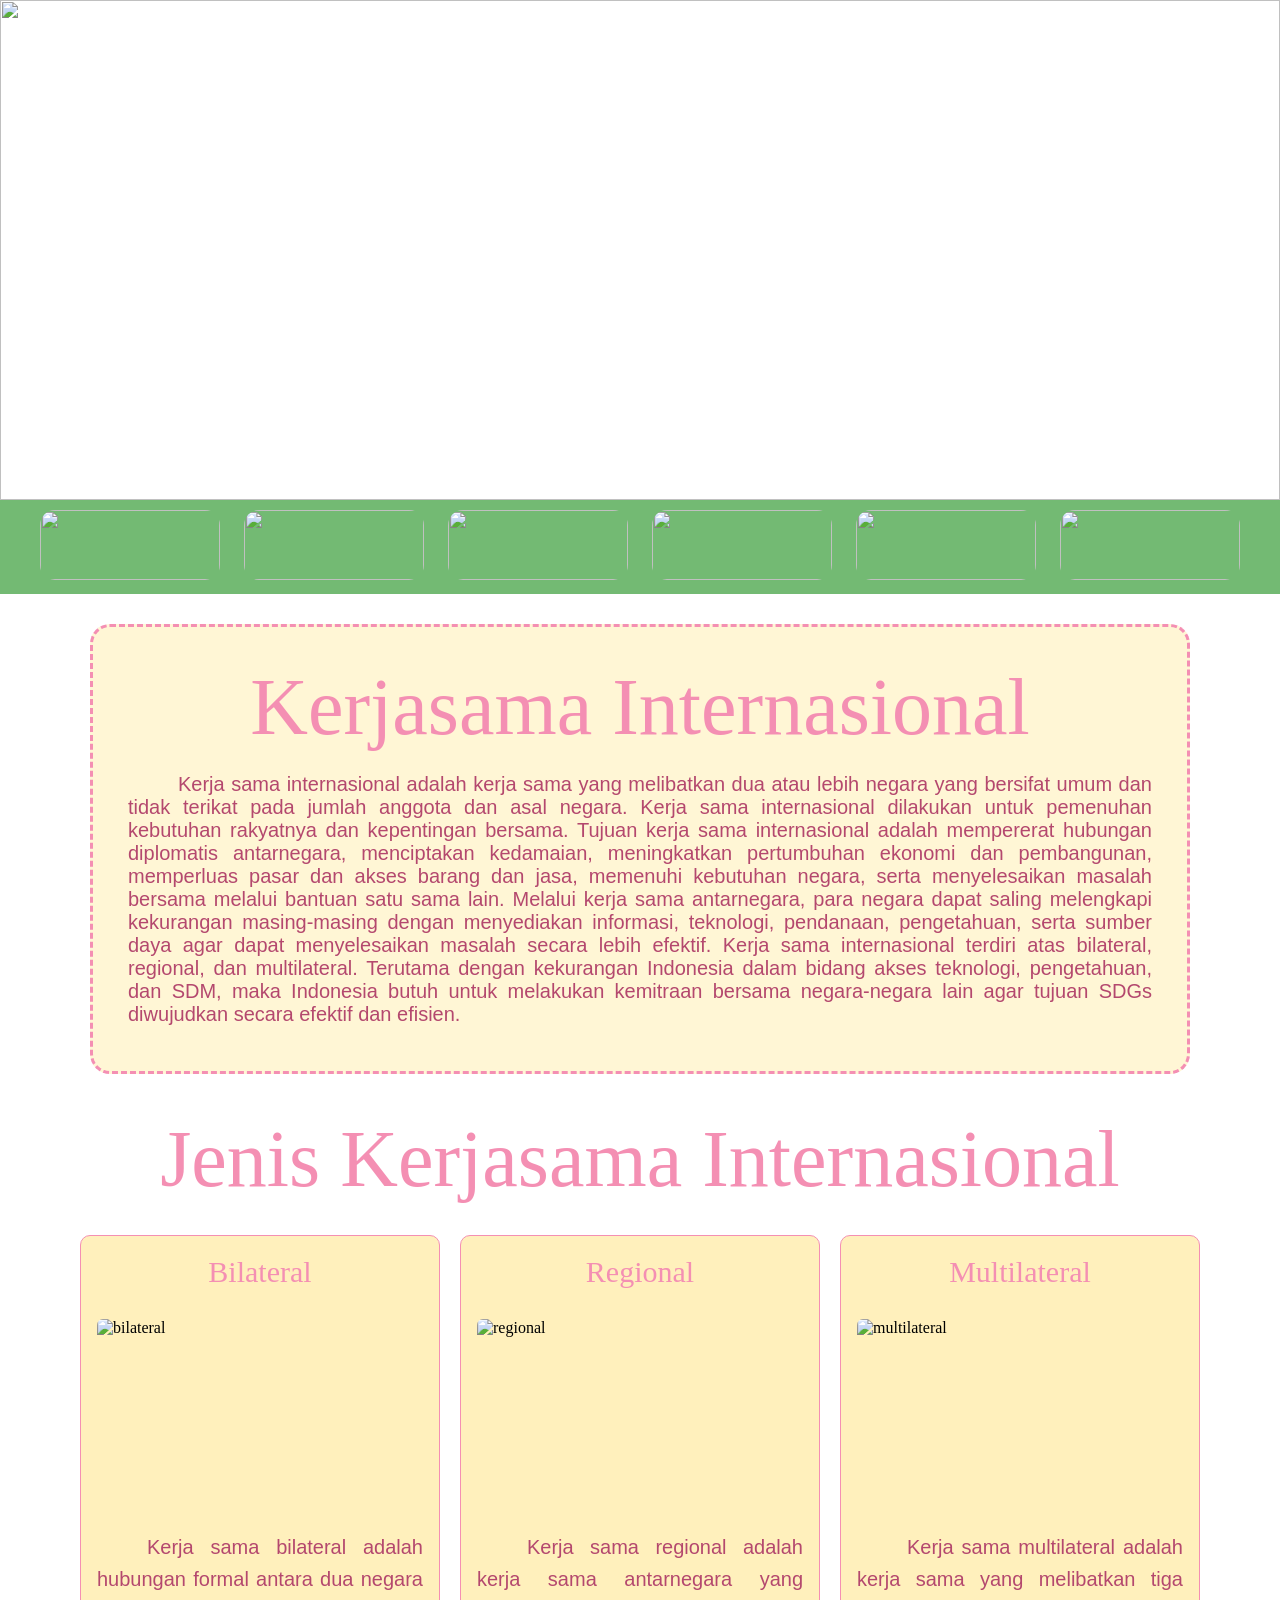
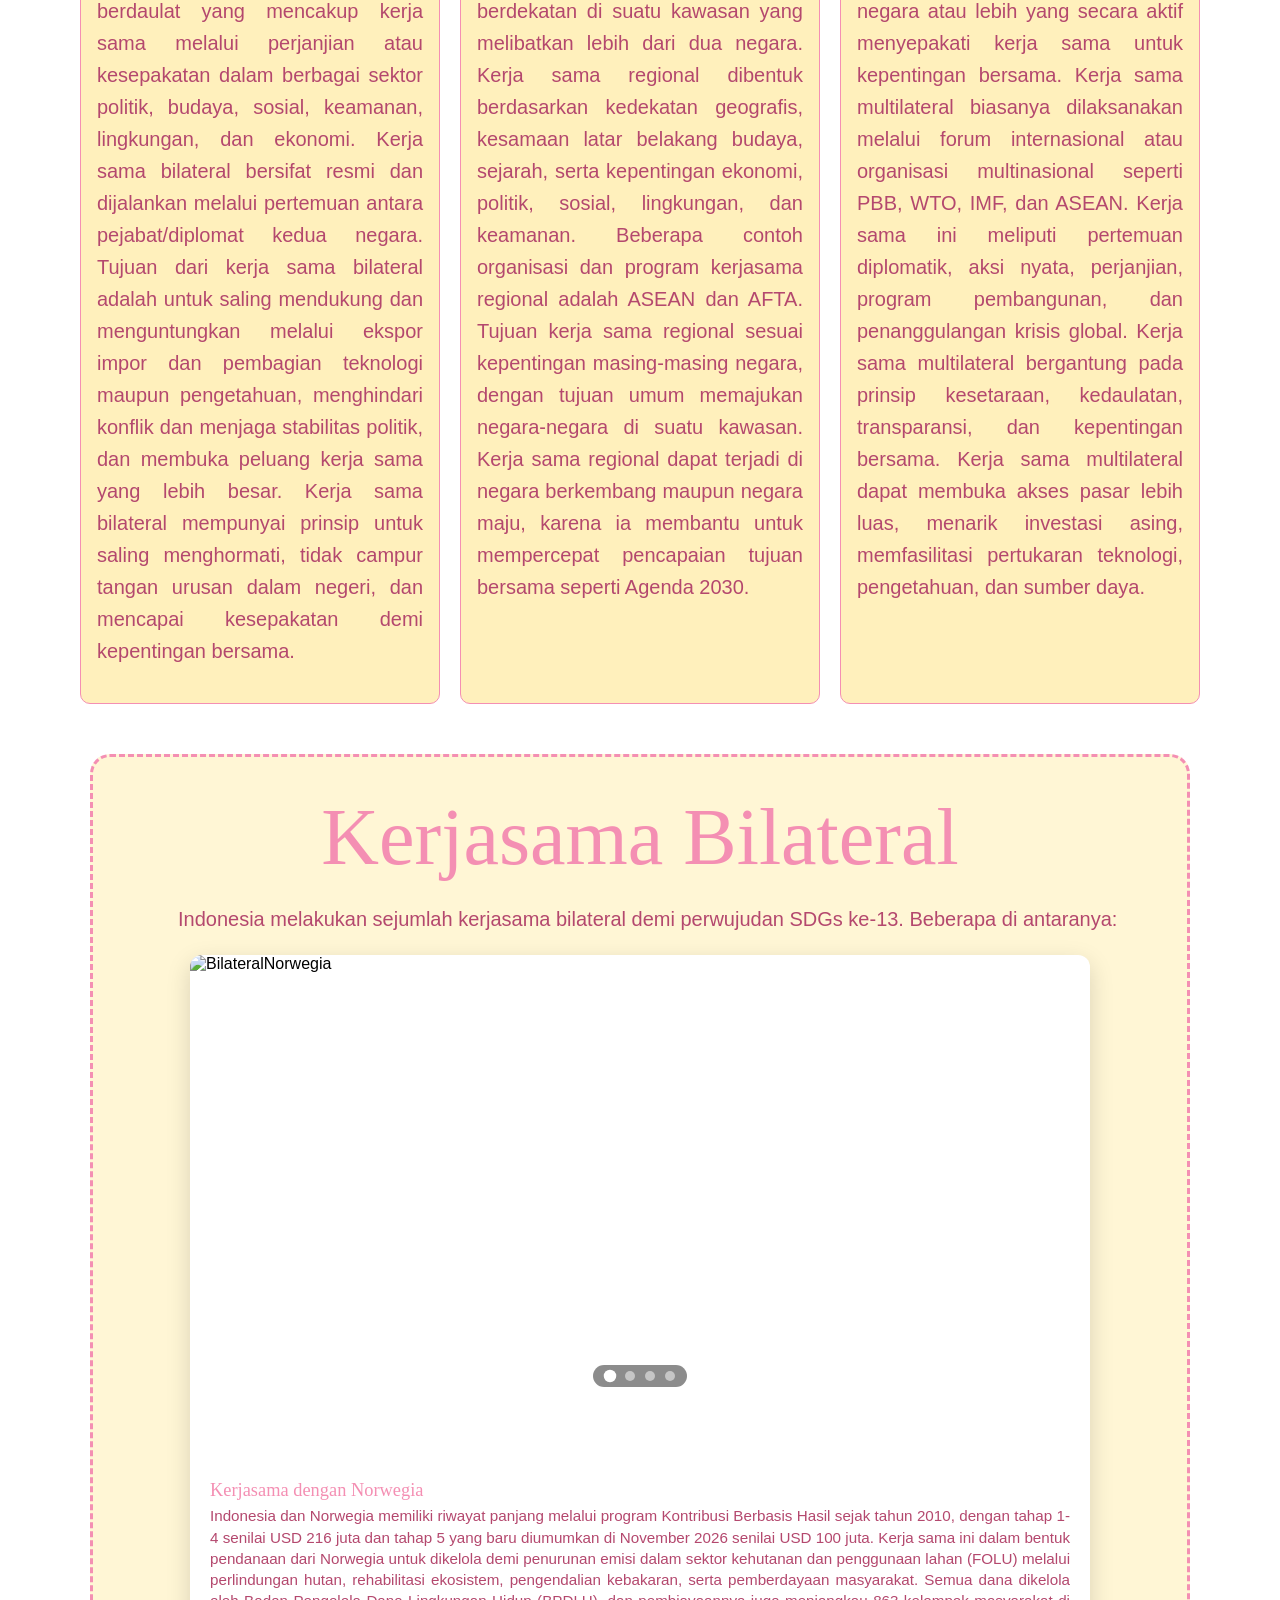
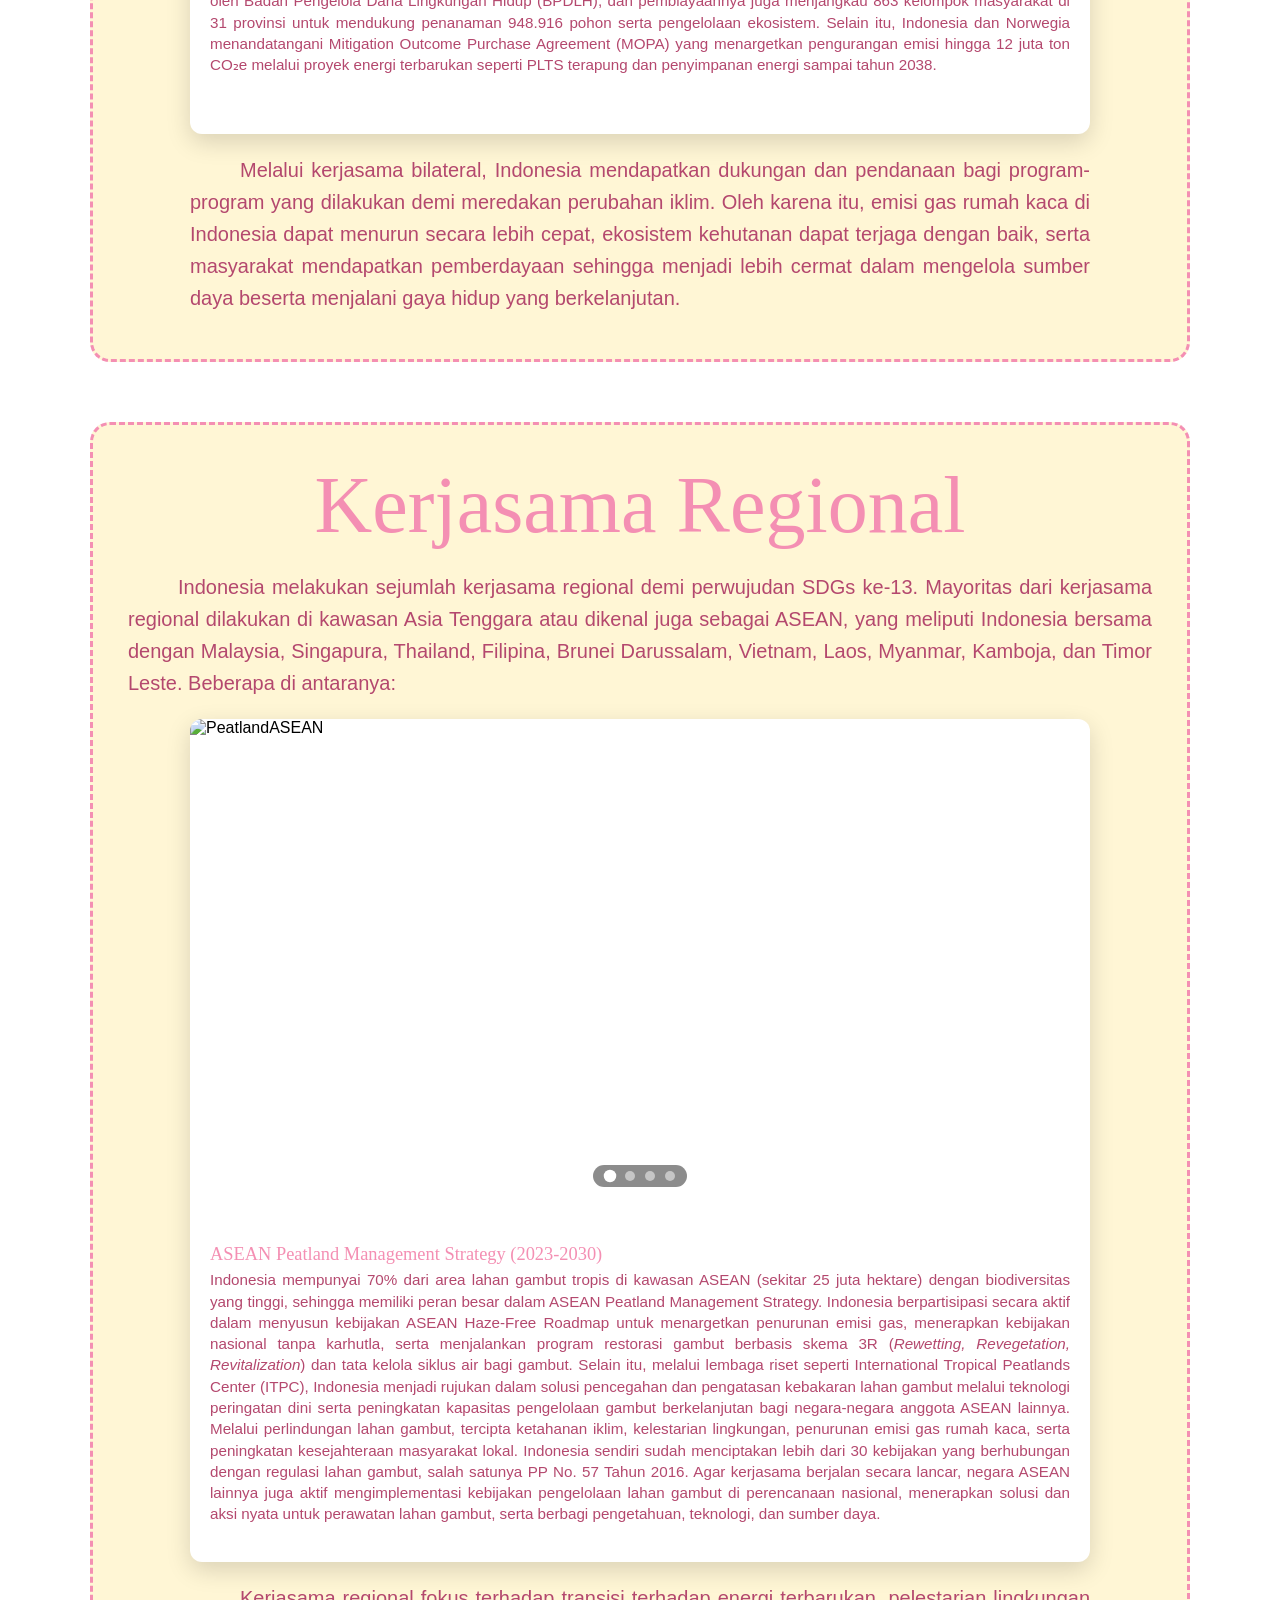
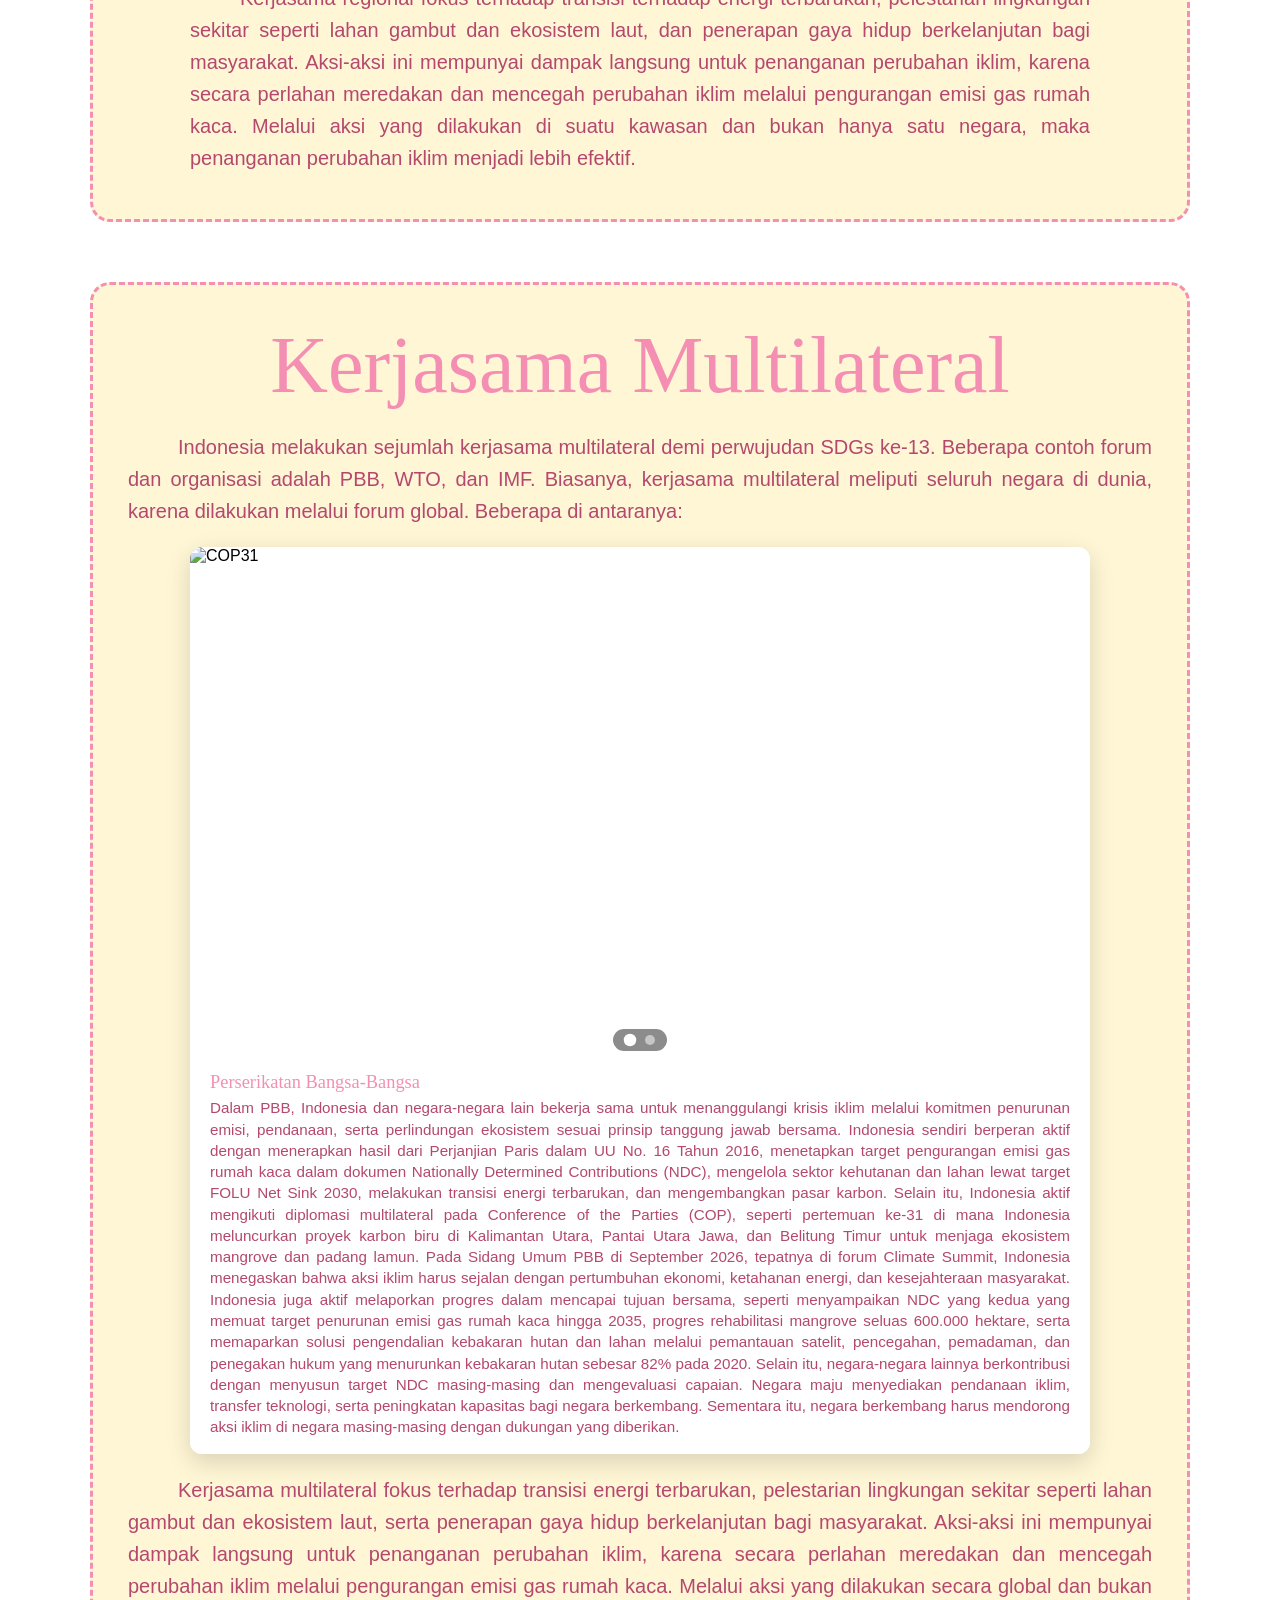
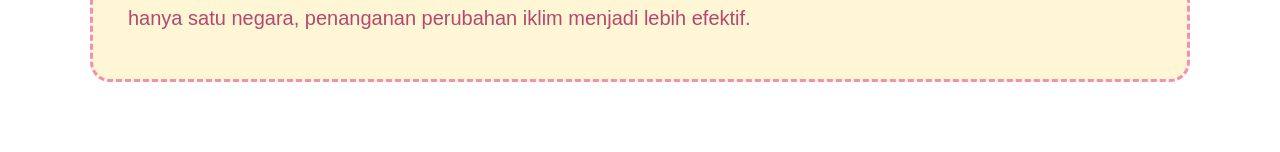
==== kerjasama.html @ 31d97181 "Add files via upload" ====
<!DOCTYPE html>
<html lang="en">
    <head>
        <meta charset="UTF-8">
        <meta name="viewport" content="width=device-width, initial-scale=1.0">
        <title>Web Kolaborasi PPKn-IPS-TIK_Clarissa-91-05</title>
        <link rel="stylesheet" href="index.css">
    </head>
    <body>
        <header>
            <img class="image" src="Header SDGs.png">
        </header>
        <div class="falling">
            <span>🌸</span>
            <span>🍃</span>
            <span>🌷</span>
            <span>🌿</span>
            <span>🍂</span>
            <span>🌼</span>
            <span>🍃</span>
            <span>🌺</span>
            <span>🌷</span>
            <span>🍂</span>
        </div>
        <ul>
            <li><a href="index.html">
                <img class="beranda" src="Beranda.png">
            </a></li>
            <li class="dropdown"><a href="sdg.html">
                <img class="sdgs13" src="SDGs13.png">
            </a>
            <div class="dropdown-content">
                <a href="sdg.html#climatechange">
                    <img class="buttonclimatechange" src="buttonperubahan.png">
                </a>
                <a href="sdg.html#tujuan">
                    <img class="buttontujuan" src="buttontujuan.png">
                </a>
                <a href="sdg.html#kondisi">
                    <img class="buttonkondisi" src="buttonkondisi.png">
                </a>
                <a href="sdg.html#tantangan">
                    <img class="buttontantangan" src="buttontantangan.png">
                </a>
                <a href="sdg.html#potensi">
                    <img class="buttonpotensi" src="potensisolusi.png">
                </a>
                <a href="sdg.html#peran">
                    <img class="buttonperan" src="buttonperan.png">
                </a>
                <a href="sdg.html#sdgslain">
                    <img class="buttonsdgslain" src="sdgslain.png">
                </a>
                <a href="sdg.html#pancasila">
                    <img class="buttonpancasila" src="Pancasila.png">
                </a>
            </div>
            </li>
            <li class="dropdown"><a href="kerjasama.html">
                <img class="kerjasama" src="Kerjasama.png">
            </a>
            <div class="dropdown-content">
                <a href="kerjasama.html#internasional">
                    <img class="buttoninternasional" src="internasional.png">
                </a>
                <a href="kerjasama.html#bilateral">
                    <img class="buttonbilateral" src="Bilateral.png">
                </a>
                <a href="kerjasama.html#regional">
                    <img class="buttonregional" src="Regional.png">
                </a>
                <a href="kerjasama.html#multilateral">
                    <img class="buttonmultilateral" src="Multilateral.png">
                </a>
            </div>
            </li>
            <li class="dropdown"><a href="poster.html">
                <img class="buttonips" src="ips.png">
            </a>
             <div class="dropdown-content">
                <a href="poster.html#konvensional">
                    <img class="buttonkonvensional" src="konvensional.png">
                </a>
                <a href="poster.html#berkelanjutan">
                    <img class="buttonberkelanjutan" src="berkelanjutan.png">
                </a>
                <a href="poster.html#aksinyata">
                    <img class="buttonaksinyata" src="aksi nyata.png">
                </a>
            </li>
            <li><a href="tentangsaya.html">
                <img class="biodata" src="Biodata.png">
            </a></li>
            <li><a href="sumber.html">
                <img class="sumber1" src="Sumber.png">
            </a></li>
        </ul>
        <div class="content">
            <div class="pengertian">
                <h3 id="internasional">Kerjasama Internasional</h3>
                <p class="pengertian">Kerja sama internasional adalah kerja sama yang melibatkan dua atau lebih negara yang bersifat umum dan tidak terikat pada jumlah anggota dan asal negara. Kerja sama internasional dilakukan untuk pemenuhan kebutuhan rakyatnya dan kepentingan bersama. Tujuan kerja sama internasional adalah mempererat hubungan diplomatis antarnegara, menciptakan kedamaian, meningkatkan pertumbuhan ekonomi dan pembangunan, memperluas pasar dan akses barang dan jasa, memenuhi kebutuhan negara, serta menyelesaikan masalah bersama melalui bantuan satu sama lain. Melalui kerja sama antarnegara, para negara dapat saling melengkapi kekurangan masing-masing dengan menyediakan informasi, teknologi, pendanaan, pengetahuan, serta sumber daya agar dapat menyelesaikan masalah secara lebih efektif. Kerja sama internasional terdiri atas bilateral, regional, dan multilateral. Terutama dengan kekurangan Indonesia dalam bidang akses teknologi, pengetahuan, dan SDM, maka Indonesia butuh untuk melakukan kemitraan bersama negara-negara lain agar tujuan SDGs diwujudkan secara efektif dan efisien. </p>
            </div>
            <h3 id="internasional">Jenis Kerjasama Internasional</h3>
            <div class="grid-container1">
                <div class="card1 artibilateral">
                <p class="kerjasamatitle">Bilateral</p>
                <img src="kerjabilateral.jpg" alt="bilateral" class="bilateral">
                <p class="kerjasamainter">Kerja sama bilateral adalah hubungan formal antara dua negara berdaulat yang mencakup kerja sama melalui perjanjian atau kesepakatan dalam berbagai sektor politik, budaya, sosial, keamanan, lingkungan, dan ekonomi. Kerja sama bilateral bersifat resmi dan dijalankan melalui pertemuan antara pejabat/diplomat kedua negara. Tujuan dari kerja sama bilateral adalah untuk saling mendukung dan menguntungkan melalui ekspor impor dan pembagian teknologi maupun pengetahuan, menghindari konflik dan menjaga stabilitas politik, dan membuka peluang kerja sama yang lebih besar. Kerja sama bilateral mempunyai prinsip untuk saling menghormati, tidak campur tangan urusan dalam negeri, dan mencapai kesepakatan demi kepentingan bersama. </p>
                </div>
                <div class="card1 artiregional">
                <p class="kerjasamatitle">Regional</p>
                <img src="kerjaregional.jpg" alt="regional" class="regional">
                <p class="kerjasamainter">Kerja sama regional adalah kerja sama antarnegara yang berdekatan di suatu kawasan yang melibatkan lebih dari dua negara. Kerja sama regional dibentuk berdasarkan kedekatan geografis, kesamaan latar belakang budaya, sejarah, serta kepentingan ekonomi, politik, sosial, lingkungan, dan keamanan. Beberapa contoh organisasi dan program kerjasama regional adalah ASEAN dan AFTA. Tujuan kerja sama regional sesuai kepentingan masing-masing negara, dengan tujuan umum memajukan negara-negara di suatu kawasan. Kerja sama regional dapat terjadi di negara berkembang maupun negara maju, karena ia membantu untuk mempercepat pencapaian tujuan bersama seperti Agenda 2030.  </p>
                </div>
                <div class="card1 artimultilateral">
                <p class="kerjasamatitle">Multilateral</p>
                <img src="kerjamultilateral.png" alt="multilateral" class="multilateral">
                <p class="kerjasamainter">Kerja sama multilateral adalah kerja sama yang melibatkan tiga negara atau lebih yang secara aktif menyepakati kerja sama untuk kepentingan bersama. Kerja sama multilateral biasanya dilaksanakan melalui forum internasional atau organisasi multinasional seperti PBB, WTO, IMF, dan ASEAN. Kerja sama ini meliputi pertemuan diplomatik, aksi nyata, perjanjian, program pembangunan, dan penanggulangan krisis global. Kerja sama multilateral bergantung pada prinsip kesetaraan, kedaulatan, transparansi, dan kepentingan bersama. Kerja sama multilateral dapat membuka akses pasar lebih luas, menarik investasi asing, memfasilitasi pertukaran teknologi, pengetahuan, dan sumber daya. </p>
                </div>
            </div>
            <div class="kerjabilateral">
                <h3 id="bilateral">Kerjasama Bilateral</h3>
                <p class="kerjasamainter"> Indonesia melakukan sejumlah kerjasama bilateral demi perwujudan SDGs ke-13. Beberapa di antaranya: </p>
                <div class="gallery-container">
                    <input type="radio" name="gallery-slider" id="gal-1" checked>
                    <input type="radio" name="gallery-slider" id="gal-2">
                    <input type="radio" name="gallery-slider" id="gal-3">
                    <input type="radio" name="gallery-slider" id="gal-4">
                <div class="image-stage">
                <div class="slider-track">
                <div class="slide">
                <img src="Norwegia.jpg" alt="BilateralNorwegia">
                <div class="caption">
                    <p class="kerjasamatitle">Kerjasama dengan Norwegia</p>
                    <p class="kerjasamadesc">Indonesia dan Norwegia memiliki riwayat panjang melalui program Kontribusi Berbasis Hasil sejak tahun 2010, dengan tahap 1-4 senilai USD 216 juta dan tahap 5 yang baru diumumkan di November 2026 senilai USD 100 juta. Kerja sama ini dalam bentuk pendanaan dari Norwegia untuk dikelola demi penurunan emisi dalam sektor kehutanan dan penggunaan lahan (FOLU) melalui perlindungan hutan, rehabilitasi ekosistem, pengendalian kebakaran, serta pemberdayaan masyarakat. Semua dana dikelola oleh Badan Pengelola Dana Lingkungan Hidup (BPDLH), dan pembiayaannya juga menjangkau 863 kelompok masyarakat di 31 provinsi untuk mendukung penanaman 948.916 pohon serta pengelolaan ekosistem. Selain itu, Indonesia dan Norwegia menandatangani Mitigation Outcome Purchase Agreement (MOPA) yang menargetkan pengurangan emisi hingga 12 juta ton CO₂e melalui proyek energi terbarukan seperti PLTS terapung dan penyimpanan energi sampai tahun 2038.</p>
                </div>
                </div>
                <div class="slide">
                <img src="Jepang.jpeg" alt="BilateralJepang">
                <div class="caption">
                    <p class="kerjasamatitle">Kerjasama dengan Jepang</p>
                    <p class="kerjasamadesc">Indonesia dan Jepang bekerja sama sejak 2013 sampai 2030 melalui Joint Crediting Mechanism untuk pengembangan penyerapan karbon melalui hutan, restorasi gambut dan mangrove, serta penurunan emisi gas rumah kaca melalui pembagian teknologi, pendanaan, dan peningkatan kapasitas. Selain itu, diadakan Indonesia-Japan Energy Forum (IJEF) untuk pengembangan energi terbarukan, bahan bakar rendah karbon, serta pengolahan sampah menjadi energi listrik yang sudah dilakukan dengan proyek Legok Nangka di Jawa Barat. Melalui Indonesia-Japan Environment Week (IJEW) yang diadakan Kementerian Lingkungan Hidup dan Ministry of the Environment Japan, juga terjadi pertukaran teknologi dan kebijakan mengenai pengelolaan sampah, pengendalian perubahan iklim dan polusi udara, serta pengolahan air limbah. </p>
                </div>
                </div>
                <div class="slide">
                <img src="Australia.jpeg" alt="BilateralAustralia">
                <div class="caption">
                    <p class="kerjasamatitle">Kerjasama dengan Australia</p>
                    <p class="kerjasamadesc">Indonesia dan Australia bekerja sama melalui kemitraan KINETIK (Kemitraan Indonesia-Australia untuk Iklim dan Infrastruktur Berkelanjutan) yang diluncurkan pada Agustus 2026 sampai 2036 untuk proyek energi terbarukan, pengelolaan sampah, air dan sanitasi, transportasi berkelanjutan, dan pembangunan inklusif. KINETIK didukung dengan investasi USD 35 juta dari KINETIK Affirma Capital Climate Transition Fund untuk Bright Nusantara Energy yang mengoperasikan proyek tenaga mikrohidro dan surya di Sumatera Barat, Gorontalo, dan Lombok Timur. Selain itu, ada investasi USD 13 juta dari Australian Development Investments (ADI) ke Circulate Capital Asia Fund II yang mendukung perusahaan-perusahaan yang mengembangkan solusi daur ulang dan pengelolaan sampah. Terakhir, investasi USD 16,65 juta melalui ADI untuk Asia Climate-Smart Landscape Fund, yang membiayai perusahaan Indonesia di bidang pertanian berkelanjutan, agroforestri, dan akuakultur. Indonesia dan Australia juga bekerja sama melalui Indonesia-Australia Forest Carbon Partnership (IAFCP) untuk menekan emisi dari deforestasi, memperkuat sistem perhitungan karbon, dan mendukung pengukuran hutan. </p>
                </div>
                </div>
                <div class="slide">
                <img src="Inggris.jpeg" alt="BilateralInggris">
                <div class="caption">
                    <p class="kerjasamatitle">Kerjasama dengan Inggris</p>
                    <p class="kerjasamadesc">Indonesia dan Inggris saling bekerja sama untuk mencapai FOLU Net Sink 2030, dengan adanya pendanaan dari UK FCDO sekitar USD 7,27 juta untuk mengelola lahan gambut dan komoditas hasil hutan/pertanian di Indonesia. Indonesia dan Inggris menandatangani Memorandum of Understanding (MoU) pada November 2025, yang menjadi komitmen untuk mempercepat transisi menuju ekonomi rendah karbon dan berketahanan iklim, dengan target transaksi karbon 90 juta ton CO₂ senilai Rp 15 triliun. Adapun Joint Steering Committee (JSC) yang memastikan bahwa Indonesia dan Inggris akan bekerja sama untuk penguatan mitigasi dan adaptasi perubahan iklim, tata kelola karbon yang transparan, dan integrasi pembangunan rendah karbon. Beberapa aksi nyatanya mencakup penyusunan peta Nilai Ekonomi Karbon untuk mengatur pajak karbon dan perdagangan emisi dari penerbangan domestik, program MENTARI dan inisiatif GETI yang fokus terhadap transisi energi, serta konservasi hutan dan keanekaragaman hayati melalui pengelolaan 57 taman nasional. </p>
                </div>
                </div>
                </div>
                <div class="slider-dots">
                    <label for="gal-1" aria-label="Slide 1"></label>
                    <label for="gal-2" aria-label="Slide 2"></label>
                    <label for="gal-3" aria-label="Slide 3"></label>
                    <label for="gal-4" aria-label="Slide 4"></label>
                </div>
                </div>
                <p class="kerjasamainter">Melalui kerjasama bilateral, Indonesia mendapatkan dukungan dan pendanaan bagi program-program yang dilakukan demi meredakan perubahan iklim. Oleh karena itu, emisi gas rumah kaca di Indonesia dapat menurun secara lebih cepat, ekosistem kehutanan dapat terjaga dengan baik, serta masyarakat mendapatkan pemberdayaan sehingga menjadi lebih cermat dalam mengelola sumber daya beserta menjalani gaya hidup yang berkelanjutan.</p>
            </div>
            </div>
            <div class="kerjaregional">
                <h3 id="regional">Kerjasama Regional</h3>
                <p class="kerjasamainter">Indonesia melakukan sejumlah kerjasama regional demi perwujudan SDGs ke-13. Mayoritas dari kerjasama regional dilakukan di kawasan Asia Tenggara atau dikenal juga sebagai ASEAN, yang meliputi Indonesia bersama dengan Malaysia, Singapura, Thailand, Filipina, Brunei Darussalam, Vietnam, Laos, Myanmar, Kamboja, dan Timor Leste. Beberapa di antaranya:</p>
                <div class="gallery-container">
                    <input type="radio" name="gallery-slider-2" id="gal2-1" checked>
                    <input type="radio" name="gallery-slider-2" id="gal2-2">
                    <input type="radio" name="gallery-slider-2" id="gal2-3">
                    <input type="radio" name="gallery-slider-2" id="gal2-4">
                <div class="image-stage">
                <div class="slider-track">
                <div class="slide">
                <img src="peatland.jpg" alt="PeatlandASEAN">
                <div class="caption">
                    <p class="kerjasamatitle">ASEAN Peatland Management Strategy (2023-2030)</p>
                    <p class="kerjasamadesc">Indonesia mempunyai 70% dari area lahan gambut tropis di kawasan ASEAN (sekitar 25 juta hektare) dengan biodiversitas yang tinggi, sehingga memiliki peran besar dalam ASEAN Peatland Management Strategy. Indonesia berpartisipasi secara aktif dalam menyusun kebijakan ASEAN Haze-Free Roadmap untuk menargetkan penurunan emisi gas, menerapkan kebijakan nasional tanpa karhutla, serta menjalankan program restorasi gambut berbasis skema 3R (<i>Rewetting, Revegetation, Revitalization</i>) dan tata kelola siklus air bagi gambut. Selain itu, melalui lembaga riset seperti International Tropical Peatlands Center (ITPC), Indonesia menjadi rujukan dalam solusi pencegahan dan pengatasan kebakaran lahan gambut melalui teknologi peringatan dini serta peningkatan kapasitas pengelolaan gambut berkelanjutan bagi negara-negara anggota ASEAN lainnya. Melalui perlindungan lahan gambut, tercipta ketahanan iklim, kelestarian lingkungan, penurunan emisi gas rumah kaca, serta peningkatan kesejahteraan masyarakat lokal. Indonesia sendiri sudah menciptakan lebih dari 30 kebijakan yang berhubungan dengan regulasi lahan gambut, salah satunya PP No. 57 Tahun 2016. Agar kerjasama berjalan secara lancar, negara ASEAN lainnya juga aktif mengimplementasi kebijakan pengelolaan lahan gambut di perencanaan nasional, menerapkan solusi dan aksi nyata untuk perawatan lahan gambut, serta berbagi pengetahuan, teknologi, dan sumber daya. </p>
                </div>
                </div>
                <div class="slide">
                <img src="aseanpowergrid.jpg" alt="ASEANPowerGrid">
                <div class="caption">
                    <p class="kerjasamatitle">ASEAN Power Grid</p>
                    <p class="kerjasamadesc">ASEAN Power Grid merupakan program yang sudah digagas sejak 1997, kemudian disahkan pada 2007 dan dijalankan hingga sekarang. Indonesia menjadi penghubung geografis utama yang memudahkan perdagangan listrik di seluruh kawasan ASEAN, dengan jalur Indonesia-Singapura-Malaysia-Thailand-Vietnam serta Brunei Darussalam-Malaysia-Filipina-Indonesia. Selain itu, Indonesia juga merencanakan jalur koneksi baru seperti Sumatra-Semenanjung Malaysia, Kalimantan Utara-Sabah, dan Batam-Singapura untuk semakin melancarkan perdagangan listrik. Indonesia sendiri mempunyai potensial besar dalam menyediakan sumber daya terbarukan berupa hidro, surya, dan panas bumi yang mendukung perdagangan listrik serta peluang investasi energi. Sementara itu, negara ASEAN lainnya saling melengkapi sesuai dengan kapasitas sumber daya dan letak geografis masing-masing, seperti menjadi pemasok listrik tenaga air/surya, penghubung jalur transmisi, pembangun jaringan interkoneksi, dan peningkatan kapasitas pembangkit. </p>
                </div>
                </div>
                <div class="slide">
                <img src="blueeconomy.jpg" alt="BlueEconomy">
                <div class="caption">
                    <p class="kerjasamatitle">ASEAN Blue Economy</p>
                    <p class="kerjasamadesc">Indonesia menjadi pendorong untuk implementasi dan pengesahan kebijakan ASEAN Blue Economy pada 2026-2030. Indonesia juga sering menjadi tuan rumah untuk berbagai forum dan rapat untuk mendiskusikan progres ASEAN Blue Economy, seperti forum ASEAN-ID Blue di Banyuwangi yang fokus terhadap penggunaan sumber daya secara bijak. Kementerian Kelautan dan Perikanan juga mengadakan program prioritas yang meliputi perluasan konservasi laut, penangkapan ikan terukur berbasis kuota, pembangunan budidaya laut, pesisir dan darat yang berkelanjutan, pengawasan dan pengendalian kawasan pesisir dan pulau-pulau kecil, serta pembersihan sampah plastik melalui gerakan partisipasi nelayan atau bulan cinta laut. Di sisi lain, negara-negara ASEAN juga mengintegrasikan keberlanjutan sumber daya laut, pesisir, dan perairan tawar ke dalam kebijakan nasional masing-masing. Juga, para negara ASEAN berkolaborasi dalam mengembangkan riset, inovasi ramah lingkungan, pengendalian polusi plastik, transportasi maritim rendah karbon, pariwisata bahari berkelanjutan, memperluas perdagangan produk perikanan, menarik investasi hijau, dan meningkatkan kapasitas sumber daya manusia di bidang kelautan. </p>
                </div>
                </div>
                <div class="slide">
                <img src="AWGCC.jpg" alt="AWGCC">
                <div class="caption">
                    <p class="kerjasamatitle">ASEAN Working Group for Climate Change</p>
                    <p class="kerjasamadesc">Indonesia aktif dalam memimpin pertemuan AWGCC, seperti menjadi Vice-Chair pada pertemuan ke-15 di Bali pada 2024 ketika membahas mitigasi bencana iklim. Indonesia dipercaya sebagai pemimpin program-program seperti Nationally Determined Contributions dan penyusun Rencana Aksi (POA) 2026-2030 yang mempresentasikan hasil penurunan emisi gas rumah kaca. Adapun aksi nyatanya berupa Proklim (Program Kampung Iklim) yang melibatkan 11.000 desa yang mengubah gaya hidupnya sehingga menjadi lebih ramah lingkungan. Bersama dengan negara ASEAN lain, Indonesia berkomitmen untuk ASEAN Strategy on Carbon Neutrality, dengan menopang target Enhanced Nationally Determined Contribution (ENDC) sektor kehutanan untuk mencapai FOLU Net Sink 2030 (kondisi di mana penyerapan karbon oleh hutan dan lahan setara atau lebih tinggi dari emisi yang dilepaskan). Indonesia juga menjadi penggagas untuk ASEAN Community Based Climate Action, yang telah mengidentifikasi lebih dari 100 praktik terbaik aksi iklim berbasis masyarakat di seluruh kawasan. Negara-negara ASEAN lain berperan dengan Negara-negara anggota ASEAN lainnya juga mengoordinasikan aksi iklim dan perkembangan kebijakan nasional masing-masing, aktif dalam forum global, merumuskan prioritas dan kerentanan dalam ASEAN Joint Statement menjelang sidang COP UNFCCC. Beberapa contohnya adalah Program Adaptasi Berbasis Alam Penang di Malaysia dan pengelolaan hutan berbasis masyarakat menjadi model adaptasi sekaligus konservasi lingkungan di Filipina. </p>
                </div>
                </div>
                </div>
                <div class="slider-dots">
                    <label for="gal2-1" aria-label="Slide 1"></label>
                    <label for="gal2-2" aria-label="Slide 2"></label>
                    <label for="gal2-3" aria-label="Slide 3"></label>
                    <label for="gal2-4" aria-label="Slide 4"></label>
                </div>
                </div>
                <p class="kerjasamainter">Kerjasama regional fokus terhadap transisi terhadap energi terbarukan, pelestarian lingkungan sekitar seperti lahan gambut dan ekosistem laut, dan penerapan gaya hidup berkelanjutan bagi masyarakat. Aksi-aksi ini mempunyai dampak langsung untuk penanganan perubahan iklim, karena secara perlahan meredakan dan mencegah perubahan iklim melalui pengurangan emisi gas rumah kaca. Melalui aksi yang dilakukan di suatu kawasan dan bukan hanya satu negara, maka penanganan perubahan iklim menjadi lebih efektif. </p>
            </div>
            </div>
            <div class="kerjamultilateral">
                <h3 id="multilateral">Kerjasama Multilateral</h3>
                <p class="kerjasamainter">Indonesia melakukan sejumlah kerjasama multilateral demi perwujudan SDGs ke-13. Beberapa contoh forum dan organisasi adalah PBB, WTO, dan IMF. Biasanya, kerjasama multilateral meliputi seluruh negara di dunia, karena dilakukan melalui forum global. Beberapa di antaranya:</p>
            <div class="gallery-container">
                <input type="radio" name="gallery-slider-3" id="gal3-1" checked>
                <input type="radio" name="gallery-slider-3" id="gal3-2">
            <div class="image-stage">
            <div class="slider-track">
            <div class="slide">
                <img src="COP31.jpeg" alt="COP31">
            <div class="caption">
                <p class="kerjasamatitle">Perserikatan Bangsa-Bangsa</p>
            <p class="kerjasamadesc">Dalam PBB, Indonesia dan negara-negara lain bekerja sama untuk menanggulangi krisis iklim melalui komitmen penurunan emisi, pendanaan, serta perlindungan ekosistem sesuai prinsip tanggung jawab bersama. Indonesia sendiri berperan aktif dengan menerapkan hasil dari Perjanjian Paris dalam UU No. 16 Tahun 2016, menetapkan target pengurangan emisi gas rumah kaca dalam dokumen Nationally Determined Contributions (NDC), mengelola sektor kehutanan dan lahan lewat target FOLU Net Sink 2030, melakukan transisi energi terbarukan, dan mengembangkan pasar karbon. Selain itu, Indonesia aktif mengikuti diplomasi multilateral pada Conference of the Parties (COP), seperti pertemuan ke-31 di mana Indonesia meluncurkan proyek karbon biru di Kalimantan Utara, Pantai Utara Jawa, dan Belitung Timur untuk menjaga ekosistem mangrove dan padang lamun. Pada Sidang Umum PBB di September 2026, tepatnya di forum Climate Summit, Indonesia menegaskan bahwa aksi iklim harus sejalan dengan pertumbuhan ekonomi, ketahanan energi, dan kesejahteraan masyarakat. Indonesia juga aktif melaporkan progres dalam mencapai tujuan bersama, seperti menyampaikan NDC yang kedua yang memuat target penurunan emisi gas rumah kaca hingga 2035, progres rehabilitasi mangrove seluas 600.000 hektare, serta memaparkan solusi pengendalian kebakaran hutan dan lahan melalui pemantauan satelit, pencegahan, pemadaman, dan penegakan hukum yang menurunkan kebakaran hutan sebesar 82% pada 2020. Selain itu, negara-negara lainnya berkontribusi dengan menyusun target NDC masing-masing dan mengevaluasi capaian. Negara maju menyediakan pendanaan iklim, transfer teknologi, serta peningkatan kapasitas bagi negara berkembang. Sementara itu, negara berkembang harus mendorong aksi iklim di negara masing-masing dengan dukungan yang diberikan.</p>
          </div>
        </div>
        <div class="slide">
          <img src="UNFCCC.jpg" alt="UNFCCC">
          <div class="caption">
            <p class="kerjasamatitle">United Nations Framework Convention on Climate Change (UNFCCC)</p>
            <p class="kerjasamadesc">Indonesia terlibat aktif di UNFCCC sejak konferensinya yang pertama, dan memperkuat komitmen bersama melalui dokumen NDC yang menargetkan penurunan emisi, menyerahkan Biennial Transparency Report (BTR), menerapkan mekanisme REDD+ (pengurangan emisi dari deforestasi dan degradasi hutan), serta merancang Longterm Strategy on Low Carbon and Climate Resilience 2050 (LTS-LCCR 2050). Indonesia juga mengesahkan Perpres No. 110 Tahun 2025 berisi target NDC, peraturan pasar karbon internasional, dan standar transparansi dalam mengukur karbon untuk memenuhi Persetujuan Paris. Indonesia menjadi perwakilan penting yang menyuarakan kepentingan negara berkembang dan negara kepulauan untuk aksi iklim. Beberapa hasil nyata Indonesia dalam mewujudkan tujuan bersama UNFCCC adalah penanaman seluas 19.000 hektare dengan estimasi penyerapan karbon 45.000 ton CO₂, yang mendukung konservasi sekitar 10.000 hektare kawasan daerah aliran sungai. Negara lainnya berperan sesuai dengan prinsip bersama tetapi berbeda, melaporkan pencapaian NDC, menyediakan pendanaan iklim bagi negara berkembang, memfasilitasi alih teknologi ramah lingkungan, dan meningkatkan kapasitas bagi negara-negara rentan iklim. </p>
          </div>
        </div>
        </div>
        <div class="slider-dots">
            <label for="gal3-1" aria-label="Slide 1"></label>
            <label for="gal3-2" aria-label="Slide 2"></label>
        </div>
        </div>
        </div>
        <p class="kerjasamainter">Kerjasama multilateral fokus terhadap transisi energi terbarukan, pelestarian lingkungan sekitar seperti lahan gambut dan ekosistem laut, serta penerapan gaya hidup berkelanjutan bagi masyarakat. Aksi-aksi ini mempunyai dampak langsung untuk penanganan perubahan iklim, karena secara perlahan meredakan dan mencegah perubahan iklim melalui pengurangan emisi gas rumah kaca. Melalui aksi yang dilakukan secara global dan bukan hanya satu negara, penanganan perubahan iklim menjadi lebih efektif.</p>
        </div>
        </div>
    </body>
</html>
---- index.css ----
*{
    box-sizing: border-box;
}

body {
  margin: 0;
}

html {
    scroll-behavior: smooth;
}

html, body {
    margin: 0;
    padding: 0;
    min-height: 100vh;
    background-image: url(wallpaper.png);
    background-size: cover;
    background-position: center;
    background-repeat: no-repeat;
    background-attachment: fixed;
}

div.content{
   background-image: none; 
    display: flex;
    flex-direction: column;
    justify-content: flex-start;
    align-items: center;
    width: 100%;
    padding-bottom: 40px;
    flex-shrink:0;
}

.image{
    width:100%;
    height:500px;
    object-fit: cover;
    display:block;
}

body{
    margin:0;
}

.topnav{
    background-color:rgb(115, 186, 115);
}

.falling {
  position: fixed;
  top: 0;
  left: 0;
  width: 100%;
  height: 100vh;
  overflow: hidden;
  pointer-events: none;
  z-index: 9999;
}

.falling span {
  position: absolute;
  top: -10%;
  font-size: 24px;
  user-select: none;
  animation: fall linear infinite;
}

@keyframes fall {
  0% {
    top: -10%;
    transform: translateX(0px) rotate(0deg);
    opacity: 0;
  }
  10% {
    opacity: 1;
  }
  25% {
    transform: translateX(35px) rotate(90deg);
  }
  50% {
    transform: translateX(-35px) rotate(180deg);
  }
  75% {
    transform: translateX(35px) rotate(270deg);
  }
  100% {
    top: 110%;
    transform: translateX(-20px) rotate(360deg);
    opacity: 0.8;
  }
}

.falling span:nth-child(1)  { left: 5%;  animation-duration: 9s;  animation-delay: 0s;   font-size: 22px; }
.falling span:nth-child(2)  { left: 15%; animation-duration: 12s; animation-delay: 2s;   font-size: 28px; }
.falling span:nth-child(3)  { left: 25%; animation-duration: 8s;  animation-delay: 4s;   font-size: 20px; }
.falling span:nth-child(4)  { left: 35%; animation-duration: 11s; animation-delay: 1s;   font-size: 26px; }
.falling span:nth-child(5)  { left: 45%; animation-duration: 10s; animation-delay: 3s;   font-size: 24px; }
.falling span:nth-child(6)  { left: 55%; animation-duration: 13s; animation-delay: 5s;   font-size: 30px; }
.falling span:nth-child(7)  { left: 65%; animation-duration: 9s;  animation-delay: 2.5s; font-size: 20px; }
.falling span:nth-child(8)  { left: 75%; animation-duration: 11s; animation-delay: 0.5s; font-size: 26px; }
.falling span:nth-child(9)  { left: 85%; animation-duration: 8.5s;animation-delay: 3.5s; font-size: 22px; }
.falling span:nth-child(10) { left: 93%; animation-duration: 12s; animation-delay: 1.5s; font-size: 25px; }

.beranda,.sdgs13, .kerjasama, .buttonips, .biodata, .sumber1{
    width: 180px;
    height:70px;
    border-radius: 15px;
    object-fit:cover;
}

.buttonclimatechange, .buttontujuan, .buttonkondisi, .buttontantangan, .buttonperan, .buttonpotensi, .buttonpancasila, .buttonsdgslain, .buttonbilateral, .buttonregional, .buttonmultilateral, .buttoninternasional, .buttonkonvensional, .buttonberkelanjutan, .buttonaksinyata{
    width: 175px;
    height:70px;
    border-radius: 15px;
    object-fit:cover;
}

ul{
    list-style-type: none;
    margin: 0;
    padding: 0;
    background-color: rgb(115, 186, 115);
    display:flex;
    justify-content:center;
}

 li a, .dropbtn{
    display:block;
    padding:10px 12px;
    transition: transform 0.3s ease;
}

 li a:hover, .dropdown:hover .dropbtn{
    transform: scale(1.05);
}

 li.dropdown{
   position: relative;
}

.dropdown-content{
    opacity:0;
    visibility:hidden;
    pointer-events: none;
    transition: opacity 0.3s ease, transform 0.3s ease, visibility 0.3s ease;
    position: absolute;
    top:100%;
    left:50%;
    transform:translateX(-50%);
    margin:0 auto;
    background-color:rgb(236, 129, 161);
    padding:0px;
    margin-bottom: 12px;
    width: 190px;
    border-radius: 15px;
    z-index:1000;
    overflow:hidden;
    display:flex;
    flex-direction:column;
    align-items: center;
}

.dropdown-content a{
    padding:0; 
    display: block;
    width:180px;
    margin:5px;
    transition: opacity 0.3s ease, transform 0.3s ease;
}

.dropdown-content a img,
.dropdown-content .buttonclimatechange,
.dropdown-content .buttontujuan,
.dropdown-content .buttonkondisi,
.dropdown-content .buttontantangan,
.dropdown-content .buttonpotensi,
.dropdown-content .buttonsolusi,
.dropdown-content .buttonperan,
.dropdown-content .buttonbilateral, 
.dropdown-content .buttonregional, 
.dropdown-content .buttonmultilateral, 
.dropdown-content .buttoninternasional,
.dropdown-content .buttonpancasila {
    display: block;
    margin: 0 auto;
    float: none;
}

.dropdown-content a:hover{
    opacity:1;
    transform:scale(1.05);
}

.dropdown:hover .dropdown-content{
    opacity:1;
    visibility:visible;
    pointer-events:auto;
}

@font-face{
  font-family: OffYerTrolley; 
  src: url(OffYerTrolleyDEMO-Regular.otf); 
}

h1{
    background-color:#f48fb3;
    max-width:fit-content;
    border-radius:20px;
    padding:10px;
    color: #fff0bc;
    text-align: center;
    font-size: 40px;
    font-weight: 300;
    font-family:"OffYerTrolley";
    transition: opacity 0.3s ease, transform 0.3s ease;
}

h1:hover{
    pointer-events:auto;
    transform:scale(1.1);
    box-shadow: 0 0 12px rgb(185, 255, 172); 
}

p.penjelasan, p.pengertian, p.tujuansdg, p.kondisi1, p.tantangan, p.potensi, p.solusi, p.peran, p.kerjasamainter, p.konvensional{
    text-indent:50px;
    color: #b4486e;
    text-align: justify;
    font-size: 20px;
    font-weight: 300;
    font-family:'Lucida Sans', 'Lucida Sans Regular', 'Lucida Grande', 'Lucida Sans Unicode', Geneva, Verdana, sans-serif;
}
p.kerjasamainter{
    margin-top:20px;
    margin-bottom:20px;
}
p.kondisi, p.studikasus{
    color: #b4486e;
    text-align: justify;
    font-size: 20px;
    font-family:'Lucida Sans', 'Lucida Sans Regular', 'Lucida Grande', 'Lucida Sans Unicode', Geneva, Verdana, sans-serif;
    background-color: #fff0bc;
    padding: 14px 18px;
    margin: 12px 0;         
    border-radius: 15px;
    border-left: 5px solid #f48fb3; 
    box-shadow: 3px 3px 8px rgba(129, 94, 72, 0.15);
    line-height: 1.5;
    text-align: justify;
    transition: transform 0.2s ease, box-shadow 0.2s ease;
}

div.poster img{
    width:400px;
    height:550px;
}

p.kondisi:hover{
    transform: translateY(-2px);
    box-shadow: 5px 5px 12px rgba(129, 94, 72, 0.25);
}

p.studikasus:hover{
    background-color:whitesmoke;
}
p.kerjasamatitle{
    font-family:"OffYerTrolley";
    font-size:30px;
    color:#f48fb3;
    margin-top:3px;
}

div.penjelasan, div.maknasdgs, div.jenissdgs, div.pengertian, div.kondisiglobal, div.kondisiindonesia, div.tantangan, div.potensi, div.solusi, div.peran, div.hubungansdg, div.kerjabilateral, div.kerjaregional, div.kerjamultilateral, div.hubunganpancasila, div.konvensional, div.berkelanjutan, div.indikator, div.studikasus{
    background-color: #fff0bc9e;
    padding: 25px 35px;
    max-width: 1100px;
    width: 90%;
    margin: 30px auto;
    border-radius: 20px;
    overflow: auto;
    border-style: dashed;
    border-color: #f48fb3;
}

div.poster, div.video{
    background-color: #fff0bc9e;
    padding: 25px 35px;
    max-width: 1100px;
    width: 90%;
    margin: 30px auto;
    border-radius: 20px;
    overflow: auto;
    border-style: dashed;
    border-color: #f48fb3;
    align-items:center;
    justify-content:center;
    display:flex;
    flex-direction:column;
}

.flip-card{
    float: right;
    background-color: transparent;
    width: 240px;
    height: 240px;
    margin: 5px 0 15px 25px;
    perspective: 1000px;
}
.flip-card.left{
    float: left;
    width:300px;
    height:200px;
    margin: 5px 25px 15px 0;
}

.flip-card-inner {
    position: relative;
    width: 100%;
    height: 100%;
    text-align: center;
    transition: transform 0.8s;
    transform-style: preserve-3d;
}

.flip-card:hover .flip-card-inner {
    transform: rotateY(180deg);
}

.flip-card-front, .flip-card-back {
    position: absolute;
    top: 0;
    left: 0;
    width: 100%;
    height: 100%;
    -webkit-backface-visibility: hidden; 
    backface-visibility: hidden;
    border-radius: 20px;
    overflow: hidden;
}

.flip-card-front {
    background-color: #fff0bc;
    padding:0;
}

.flip-card-front img {
  width: 100%;
  height: 100%;
  object-fit: cover; 
  border-radius: 20px;
  display: block; 
}

.flip-card-back {
    background-color: #f48fb3;
    color: white;
    transform: rotateY(180deg);
    font-family: 'Lucida Sans', 'Lucida Sans Regular', 'Lucida Grande', 'Lucida Sans Unicode', Geneva, Verdana, sans-serif;
    font-size: 16px;
    line-height: 1.35;
    padding: 15px;
    display: flex;
    text-align: justify;
}

.flip-card-back p {
    margin: 0;
}

.sdg, .climatechange, .kurangdana, .sosialisasi{
    width: 100%;
    height: 100%;
    object-fit: contain;
    display: block;
    margin: 0;
    float: none;
}

@font-face {
    font-family: "TheBreaksScript";
    src: url(the-breaks-script.ttf);
}
h2{
    color: #f48fb3;
    text-align: center;
    font-size: 100px;
    font-weight: 300;
    font-family:"TheBreaksScript";
    transition: opacity 0.3s ease, transform 0.3s ease;
}

h2:hover{
    pointer-events:auto;
    transform:scale(1.1);
    text-shadow: 0 0 16px rgb(185, 255, 172); 
}

.sdg-container{
  display: flex;
  flex-wrap: wrap;
  gap: 20px;
  justify-content: center; 
  margin-bottom: 40px; 
}

.sdg-box{
    width: 200px;
    height: 200px;
    font-family:'Lucida Sans', 'Lucida Sans Regular', 'Lucida Grande', 'Lucida Sans Unicode', Geneva, Verdana, sans-serif;
    font-size:15px;
    color: white;
    background-color: #f48fb3;
    position: relative;
    display: flex;
    align-items: center;
    justify-content: center;
    overflow: hidden;
    transition: width 1s, height 1s, background-color 1s, transform 1s;
}

.sdg-box:hover{
    width: 200px;
    height: 200px;
    background-color: #97e174;
    transform: rotate(90deg);
}

.sdg-box img{
    width: 100%;
    height: 100%;
    object-fit: cover;
    position: absolute;
    transition: opacity 0.5s;
}

.sdg-box .hover-text{
    opacity: 0;
    text-align: center;
    inset:0;
    align-items:center;
    text-align:justify;
    padding: 8px;
    transition: opacity 0.5s, transform 1s;
    box-sizing:border-box
}

.sdg-box:hover img{
    opacity: 0;
}

.sdg-box:hover .hover-text{
    opacity: 1;
    transform: rotate(-90deg);
}

h3{
    color: #f48fb3;
    text-align: center;
    font-size: 80px;
    font-weight: 300;
    font-family:"TheBreaksScript";
    transition: opacity 0.3s ease, transform 0.3s ease;
    margin-bottom:10px;
    margin-top:10px;
}

h3:hover{
    pointer-events:auto;
    transform:scale(1.1);
    text-shadow: 0 0 16px rgb(185, 255, 172); 
}

@keyframes grow-progress {
  from {
    transform: scaleX(0);
  }
  to {
    transform: scaleX(1);
  }
}

.scroll-progress {
  position: fixed;
  bottom: 0;
  left: 0;
  width: 100%;
  height: 4px;
  background: rgb(115, 186, 115);
  transform-origin: left center;
  z-index: 1000;
  transform: scaleX(0);
}

@media (prefers-reduced-motion: no-preference) {
  @supports (animation-timeline: scroll()) {
    .scroll-progress {
      animation: grow-progress linear;
      animation-timeline: scroll(root block);
    }
  }
}

div.perubahaniklim {
    position: relative;
    width: 600px;
    height: 400px;
    overflow: hidden;
    border-radius:20px;
}

div.perubahaniklim img {
    position: absolute;
    top: 0;
    left: 0;
    width: 100%;
    height: 100%;
    object-fit: cover;
    object-position: right;
    transition: transform 0.5s ease, opacity 0.5s ease;
    border-radius:20px;
}

div.perubahaniklim img.top {
    opacity: 1;
    z-index: 2;
    border-radius:20px;
}

div.perubahaniklim:hover img.top {
    opacity: 0;
    transform: scale(1.1);
    border-radius:20px;
}

div.perubahaniklim img.bottom {
    opacity: 0;
    z-index: 1;
    border-radius:20px;
}

div.perubahaniklim:hover img.bottom {
    opacity: 1;
    transform: scale(1.1);
    border-radius:20px;
}

div.sdg13-container {
    background-color: #fff0bc9e;
    padding: 25px 35px;
    max-width: 900px;
    width: 90%;
    margin: 30px auto;
    border-radius: 20px;
    border-style: dashed;
    border-color: #f48fb3;
}

.card-list {
    background-color: transparent;
    display: grid;
    grid-template-columns: repeat(3, 1fr);
    gap: 20px;
    margin: 20px 0 0 0;
    padding: 0;
    list-style: none;
}

.card-list li {
    background-color: #fff0bc;
    border: 2px dashed #f48fb3;
    border-radius: 20px;
    padding: 15px;
    display: flex;
    flex-direction: column;
    cursor: pointer;
    outline: none;
    transition: transform 0.3s ease, filter 0.3s ease, box-shadow 0.3s ease;
}

.card-list li:hover,
.card-list li:focus {
    transform: scale(1.05);
    box-shadow: 0 0 12px rgb(185, 255, 172);
    z-index: 10;
}

.card-list:has(li:hover) li:not(:hover),
.card-list:has(li:focus) li:not(:focus) {
    filter: blur(4px);
}

.card-list li img {
    width: 100%;
    height: 150px;
    object-fit: cover;
    border-radius: 12px;
    display: block;
    margin-bottom: 12px;
}

.card-list li p {
    text-indent: 0;
    color: #f48fb3;
    font-family: 'Lucida Sans', 'Lucida Sans Regular', 'Lucida Grande', 'Lucida Sans Unicode', Geneva, Verdana, sans-serif;
    font-size: 14px;
    line-height: 1.4;
    text-align: justify;
    margin: 0;
}

.kondisi-container, .solusipotensi-container{
    display: flex;
    gap: 25px;
    justify-content: center;
    align-items: stretch;
    max-width: 1100px;
    width: 90%;
    margin: 30px auto;
}

.kondisiglobal,.kondisiindonesia{
    flex: 1;
    background-color: #fff0bc9e;
    padding: 25px 30px;
    border-radius: 20px;
    border: 3px dashed #f48fb3;
}

.kondisiglobal h3,.kondisiindonesia h3{
    font-size: 50px;
    margin-top: 0;
    margin-bottom: 15px;
    line-height: 1.1;
}

div.kondisiglobal img, div.kondisiindonesia img, div.potensi img, div.solusi img{
    width:300px;
    height:200px;
    border-radius:20px;
    transition: transform 0.3s ease, scale 0.3s ease;
    margin-bottom:15px;
}

div.kondisiglobal img:hover, div.kondisiindonesia img:hover, div.potensi img:hover, div.solusi img:hover{
    transform:scale(1.1);
    box-shadow: 0 0 20px #ffffff;
}

p.kondisi, p.studikasus{
    color: #b4486e;
    text-align: justify;
    font-size: 17px;
    line-height: 1.45;
    font-weight: 300;
    font-family: 'Lucida Sans', 'Lucida Sans Regular', 'Lucida Grande', 'Lucida Sans Unicode', Geneva, Verdana, sans-serif;
    margin-top: 0;
    margin-bottom: 12px;
}

.kondisiglobal p.kondisi:first-of-type,
.kondisiindonesia p.kondisi:first-of-type{
    text-indent: 40px;
}
div.grid-container{
    display: grid;
    grid-template-columns: repeat(4, auto);
    justify-content: center;
    justify-items: center;
    align-items: stretch; 
    gap: 15px;
}

div.hematenergi, div.sampah, div.transportasi, div.kurangikonsumtif, div.resapanair, div.drainase, div.pupuk, div.tumbuhan{
    width: 200px;
    min-height: 230px; 
    padding: 15px;
    box-sizing: border-box;
    border-radius: 20%;
    background-color: transparent;
    display: flex;
    flex-direction: column;
    justify-content: center;
    align-items: center;
    text-align: center;
    gap: 10px; 
    transition: 0.3s ease;
}

img.hematenergi, img.sampah, img.transportasi, img.kurangikonsumtif, img.resapanair, img.drainase, img.pupuk, img.tumbuhan{
    height: 150px;
    width: 150px;
    object-fit: cover; 
    border-radius: 20%;
}

p.perancontainer{
    margin: 0; 
    font-size: 14px;
    color: #477731;
    text-align: justify;
    font-weight: 300;
    font-family:'Lucida Sans', 'Lucida Sans Regular', 'Lucida Grande', 'Lucida Sans Unicode', Geneva, Verdana, sans-serif;
}

div.hubungansdg p, div.hubunganpancasila p{
    margin: 0; 
    font-size: 14px;
    color: #477731;
    text-align: justify;
    font-weight: 300;
    font-family:'Lucida Sans', 'Lucida Sans Regular', 'Lucida Grande', 'Lucida Sans Unicode', Geneva, Verdana, sans-serif;
}

div.hematenergi:hover, div.sampah:hover, div.transportasi:hover, div.kurangikonsumtif:hover, div.resapanair:hover, div.drainase:hover, div.pupuk:hover, div.tumbuhan:hover{
    background-color: pink;
    border-radius: 20px;
    box-shadow: 10px 10px 10px rgb(129, 94, 72); 
}

img.hematenergi:hover, img.sampah:hover, img.transportasi:hover, img.kurangikonsumtif:hover, img.resapanair:hover, img.drainase:hover, img.pupuk:hover, img.tumbuhan:hover{
    height: 170px;
    width: 170px;
}

.interactive-grid{
  display: grid;
  grid-template-columns: repeat(3, auto);
  grid-auto-rows: 200px;
  gap: 20px;
  justify-content: center;
  justify-items: center;
}

.card{
  position: relative;
  width: 200px;
  height: 200px;
  background-color: pink;
  border-radius: 20px;
  overflow: hidden;
  cursor: pointer;
  box-shadow: 5px 5px 15px rgba(129, 94, 72, 0.3);
  transition: width 0.4s ease;
}

.card img{
  position: absolute;
  top: 0;
  left: 0;
  width: 200px;
  height: 200px;
  object-fit: cover;
  border-radius: 20px;
  z-index: 2;
}

.card-text{
  position: absolute;
  top: 0;
  left: 200px;
  width: 200px;
  height: 200px;
  padding: 15px;
  box-sizing: border-box;
  display: flex;
  align-items: center;
  justify-content: center;
  text-align: center;
  z-index: 1;
  opacity: 0;
  transition: opacity 0.3s ease;
}

.card-text p{
  margin: 0;
  font-size: 14px;
  color: #333;
}

.card:hover{
  width: 400px;
}

.card:hover .card-text{
  opacity: 1;
  transition-delay: 0.15s;
}

.card:last-child{
  grid-column: 2;
}

.grid-container1{
  display: grid;
  grid-template-columns: repeat(3, 1fr);
  gap: 20px;
  padding: 20px 80px;
  justify-content: center;
  align-items:stretch;
}

.grid-container2{
  display: grid;
  grid-template-columns: repeat(3, 1fr);
  gap: 20px;
  padding: 20px 15px;
  justify-content: center;
  align-items:stretch;
}

.grid-container3{
  display: grid;
  grid-template-columns: repeat(2, 1fr);
  gap: 20px;
  padding: 20px 15px;
  justify-content: center;
  align-items:stretch;
}

.video-container {
  max-width: 500px;
  margin: 0 auto;
}

video {
  width: 100%;
  height: auto;
  border-radius: 8px;
  display: block;
}

.card1{
  background-color: #fff0bc;
  border: 1px solid #f48fb3;
  border-radius: 10px;
  padding:16px;
  transition: transform 0.3s ease, box-shadow 0.3s ease;
  display: flex;
  flex-direction: column;
  justify-content: flex-start;
  align-items:center;
  height:auto;
  max-height:none;
}

.card1:hover{
  transform: translateY(-10px);
  box-shadow: 0 10px 20px rgba(0, 0, 0, 0.15);
}

.card1 img{
  width: 100%;
  height: 180px;
  object-fit: cover;
  border-radius: 6px;
  margin-bottom: 12px;
  margin-top:0px;
}

.interactive-grid.pancasila-grid {
    grid-template-columns: repeat(2, auto);
    grid-auto-rows: 250px;
    gap: 24px;
}

.interactive-grid.pancasila-grid .card {
    width: 200px;
    height: 250px;
}

.interactive-grid.pancasila-grid .card img {
    width: 200px;
    height: 250px;
}

.interactive-grid.pancasila-grid .card-text {
    left: 200px;
    width: 320px;
    height: 250px;
    padding: 16px 20px;
    align-items: center;
    text-align: justify;
    overflow-y: auto;
}

.interactive-grid.pancasila-grid .card-text p {
    font-size: 13px;
    line-height: 1.45;
    margin: 0;
    font-family:'Lucida Sans', 'Lucida Sans Regular', 'Lucida Grande', 'Lucida Sans Unicode', Geneva, Verdana, sans-serif;
    color:#477731;
}

.interactive-grid.pancasila-grid .card:hover {
    width: 520px;
}

.interactive-grid.pancasila-grid .card:last-child {
    grid-column: 1 / -1;
    justify-self: center;
}

.kerjasamainter{
  font-size: 14px;
  font-family:'Lucida Sans', 'Lucida Sans Regular', 'Lucida Grande', 'Lucida Sans Unicode', Geneva, Verdana, sans-serif;
  line-height: 1.6;
  text-align: justify;
  color:#b4486e;
  margin: 0;
}

.gallery-container, .gallery-container * {
    box-sizing: border-box;
    margin: 0;
    padding: 0;
}

.gallery-container{
    width: 100%;
    max-width: 900px;
    margin: 0 auto;
    text-align:justify;
    font-family: 'Lucida Sans', 'Lucida Sans Regular', 'Lucida Grande', 'Lucida Sans Unicode', Geneva, Verdana, sans-serif;
}

.gallery-container input[type="radio"] {
    display: none;
}

.gallery-container .image-stage{
    position: relative;
    border-radius: 12px;
    overflow: hidden;
    box-shadow: 0 8px 24px rgba(0, 0, 0, 0.15);
    background-color: #ffffff;
}

.gallery-container .slider-track{
    display: flex;
    width: 100%;
    transition: transform 0.4s ease-in-out;
}

.gallery-container .slide{
    flex: 0 0 100%;
    width:100%;
    scroll-snap-align: start;
    display: flex;
    flex-direction: column;
}

.gallery-container .slide img{
    width: 100%;
    aspect-ratio: 16 / 9;
    object-fit: cover;
    display: block;
}

.gallery-container .caption{
    padding: 16px 20px;
    background-color: #ffffff;
    color: #b4486e;
}

.gallery-container .caption p.kerjasamatitle{
    font-size: 1.15rem;
    margin-bottom: 4px;
}

.gallery-container .caption p.kerjasamadesc{
    font-size: 0.95rem;
    color: #b4486e;
    line-height: 1.4;
}

.gallery-container .slider-nav{
    display: flex;
    justify-content: center;
    column-gap: 10px;
    margin-top: 14px;
}

#gal-1:checked ~ .image-stage .slider-track {transform: translateX(0%);}
#gal-2:checked ~ .image-stage .slider-track {transform: translateX(-100%);}
#gal-3:checked ~ .image-stage .slider-track {transform: translateX(-200%);}
#gal-4:checked ~ .image-stage .slider-track {transform: translateX(-300%);}

.gallery-container .slider-dots{
    position: absolute;
    top: calc(56.25% - 28px);
    left: 50%;
    transform: translateX(-50%);
    display: flex;
    gap: 10px;
    padding: 6px 12px;
    border-radius: 20px;
    background-color: rgba(0, 0, 0, 0.45);
    z-index: 10;
}

.gallery-container .slider-dots label{
    width: 10px;
    height: 10px;
    border-radius: 50%;
    background-color: rgba(255, 255, 255, 0.5);
    cursor: pointer;
    transition: background-color 0.2s ease, transform 0.2s ease;
}

.gallery-container .slider-dots label:hover{
    background-color: #ffffff;
}

  #gal-1:checked ~ .image-stage .slider-dots label[for="gal-1"],
  #gal-2:checked ~ .image-stage .slider-dots label[for="gal-2"],
  #gal-3:checked ~ .image-stage .slider-dots label[for="gal-3"],
  #gal-4:checked ~ .image-stage .slider-dots label[for="gal-4"]{
    background-color: #ffffff;
    transform: scale(1.25);
}

#gal-1:checked ~ .image-stage .slider-track,
#gal2-1:checked ~ .image-stage .slider-track { transform: translateX(0%); }
#gal-2:checked ~ .image-stage .slider-track,
#gal2-2:checked ~ .image-stage .slider-track { transform: translateX(-100%); }
#gal-3:checked ~ .image-stage .slider-track,
#gal2-3:checked ~ .image-stage .slider-track { transform: translateX(-200%); }
#gal-4:checked ~ .image-stage .slider-track,
#gal2-4:checked ~ .image-stage .slider-track { transform: translateX(-300%); }

#gal-1:checked ~ .image-stage .slider-dots label[for="gal-1"],
#gal-2:checked ~ .image-stage .slider-dots label[for="gal-2"],
#gal-3:checked ~ .image-stage .slider-dots label[for="gal-3"],
#gal-4:checked ~ .image-stage .slider-dots label[for="gal-4"],
#gal2-1:checked ~ .image-stage .slider-dots label[for="gal2-1"],
#gal2-2:checked ~ .image-stage .slider-dots label[for="gal2-2"],
#gal2-3:checked ~ .image-stage .slider-dots label[for="gal2-3"],
#gal2-4:checked ~ .image-stage .slider-dots label[for="gal2-4"] {
    background-color: #ffffff;
    transform: scale(1.25);
}


#gal-1:checked ~ .image-stage .slider-track,
#gal3-1:checked ~ .image-stage .slider-track { transform: translateX(0%); }
#gal-2:checked ~ .image-stage .slider-track,
#gal3-2:checked ~ .image-stage .slider-track { transform: translateX(-100%); }

#gal-1:checked ~ .image-stage .slider-dots label[for="gal-1"],
#gal-2:checked ~ .image-stage .slider-dots label[for="gal-2"],
#gal3-1:checked ~ .image-stage .slider-dots label[for="gal3-1"],
#gal3-2:checked ~ .image-stage .slider-dots label[for="gal3-2"]{
    background-color: #ffffff;
    transform: scale(1.25);
}
p.footer{
    font-family: "TheBreaksScript";
    color:#b4486e;
    font-size:30px;
    transition: color 0.4s ease, opacity 0.3s ease, transform 0.3s ease;
}

p.footer:hover{
    color:#97e174;
}

div.sumber {
    box-sizing: border-box;
    background-color: #fff0bc9e;
    padding: 25px 35px;
    width: 90%;
    max-width: 1100px;
    margin: 30px auto;
    border-radius: 20px;
    border: 2px dashed #f48fb3;
    display: block;
    flex-shrink: 0;
}

div.sumber h3 {
    text-align: center;
    margin-top: 0;
    margin-bottom: 16px;
}

ol.sumber {
    border: 1px solid black;
    padding: 15px;
    margin: 10px 0;
    list-style-position: inside;
    background-color: pink;
    text-indent:0;
}

ol.sumber li {
    border: 1px solid black;
    padding: 15px 30px;
    background-color:lightgreen;
    text-align: justify;
    margin: 3px 0;
    overflow-wrap: break-word;
    word-break: break-word;
}

ol.sumber li a {
    display: inline;
    padding: 0;
    transform: none;
}

ol.sumber ul {
    border: 1px solid black;
    background-color: lavender;
    margin: 10px 0 0 0;
    list-style-position: inside;
    padding: 15px;
    display: block;
}

ol.sumber ul li {
    border: 1px solid black;
    padding: 5px 15px;
    background-color: lightblue;
    text-align: justify;
    margin: 3px 0;
}

div.tentangsaya{
    flex-wrap:wrap;
    box-sizing:border-box;
    color: #b4486e;
    display: flex;
    justify-content: center;
    align-items: center;
    background-color: #fff0bc9e;
    padding: 25px 35px;
    max-width: 1100px;
    width: 90%;
    margin: 30px auto;
    border-radius: 20px;
    overflow: auto;
    border-style: dashed;
    border-color: #f48fb3;
    font-family:'Lucida Sans', 'Lucida Sans Regular', 'Lucida Grande', 'Lucida Sans Unicode', Geneva, Verdana, sans-serif;
}

div.tentangsaya h3{
    width:100%;
    text-align:center;
}
div.tentangsaya p{
    margin-left:40px;
}

div.foto{
    position: relative;
    width: 300px;
    height: 300px;
    overflow: hidden;
    border-radius: 15px;
    cursor: pointer;
    display: flex;
    align-items: center;
    justify-content: center;
    border:3px dotted pink
}
div.foto img{
    position: absolute;
    width: 100%;
    height: 100%;
    object-fit: cover;
    object-position: right;
    transition: transform 0.5s ease, opacity 0.5s ease;
}

div.foto img.top{
    opacity: 1;
    z-index: 2;
}

div.foto:hover img.top{
    opacity: 0;
    transform: scale(1.1);
}

div.foto img.bottom{
    opacity: 0;
    z-index: 1;
}

div.foto:hover img.bottom{
    opacity:1;
    transform: scale (1.1);
}

ul.tujuan, ul.jenis, ul.ciri{
    border: 1px solid black;
    padding: 15px 30px;
    margin: 10px 0;
    list-style-position: outside;
    background-color: pink;
}

ul.tujuan li, ul.jenis li, ul.ciri li{
    border: 1px solid black;
    padding: 15px 30px;
    background-color: pink;
    text-align: justify;
    margin: 3px 0;
    overflow-wrap: break-word;
    word-break: break-word;
}

ul.tujuan li a, ul.jenis li a, ul.ciri li a{
    display: inline;
    padding: 0;
    transform: none;
}

.tujuan ul, .jenis ul, .ciri ul{
    border: 1px solid black;
    background-color: pink;
    margin: 10px 0 0 0;
    padding: 15px 15px;
    display: block;
}

.tujuan ul li, .jenis ul li, .ciri ul li{
    border: 1px solid black;
    padding: 5px 15px;
    background-color: lightgreen;
    text-align: justify;
    margin: 3px 0;
}

ul.tujuan> li:hover {
    background-color: #fff0bc; 
    cursor: pointer;
}

ul.jenis> li:hover {
    background-color: #fff0bc; 
    cursor: pointer;
}

ul.ciri> li:hover {
    background-color: #fff0bc; 
    cursor: pointer;
}

ul.tujuan li p, ul.jenis li p, ul.ciri li p{
    font-family:'Lucida Sans', 'Lucida Sans Regular', 'Lucida Grande', 'Lucida Sans Unicode', Geneva, Verdana, sans-serif;
    font-size:15px;
    color:#477731;
}

.css-carousel-box {
    position: relative;
    max-width: 600px;
    margin: 2rem auto;
    overflow: hidden;
    border-radius: 10px;
    box-shadow: 0 4px 12px rgba(0, 0, 0, 0.15);
  }

  .css-carousel-track {
    display: flex;
    overflow-x: auto;
    scroll-snap-type: x mandatory;
    scroll-behavior: smooth;
    scrollbar-width: none;
  }
  .css-carousel-track::-webkit-scrollbar {
    display: none; 
  }

  .css-carousel-item {
    position: relative;
    flex: 0 0 100%;
    width: 100%;
    height: 350px;
    scroll-snap-align: start;
  }

  .css-carousel-item img {
    width: 100%;
    height: 100%;
    object-fit: cover;
    display: block;
  }

  .css-carousel-btn {
    position: absolute;
    top: 50%;
    transform: translateY(-50%);
    background: rgba(0, 0, 0, 0.5);
    color: white;
    text-decoration: none;
    font-size: 1.5rem;
    padding: 10px 15px;
    border-radius: 50%;
    user-select: none;
    transition: background 0.2s;
  }

  .css-carousel-btn:hover {
    background: rgba(0, 0, 0, 0.8);
  }

  .css-carousel-prev { left: 15px; }
  .css-carousel-next { right: 15px; }
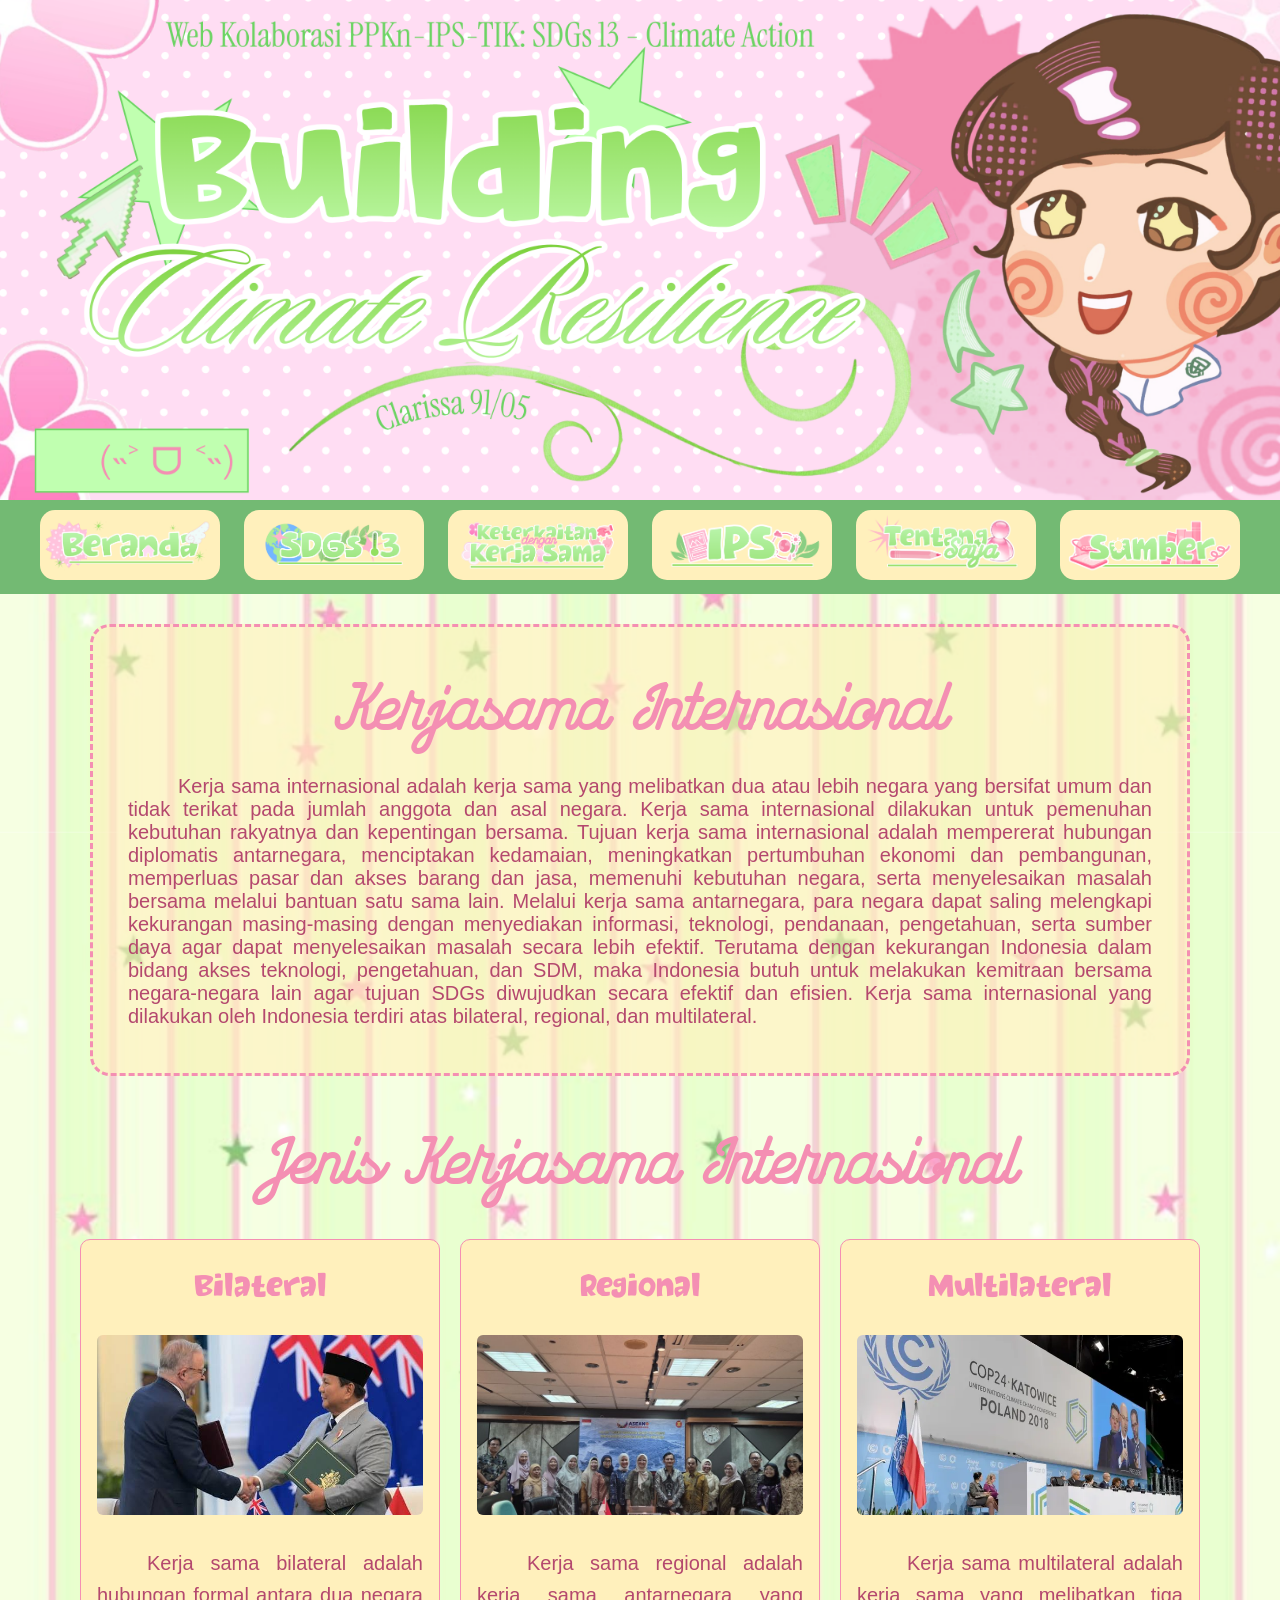
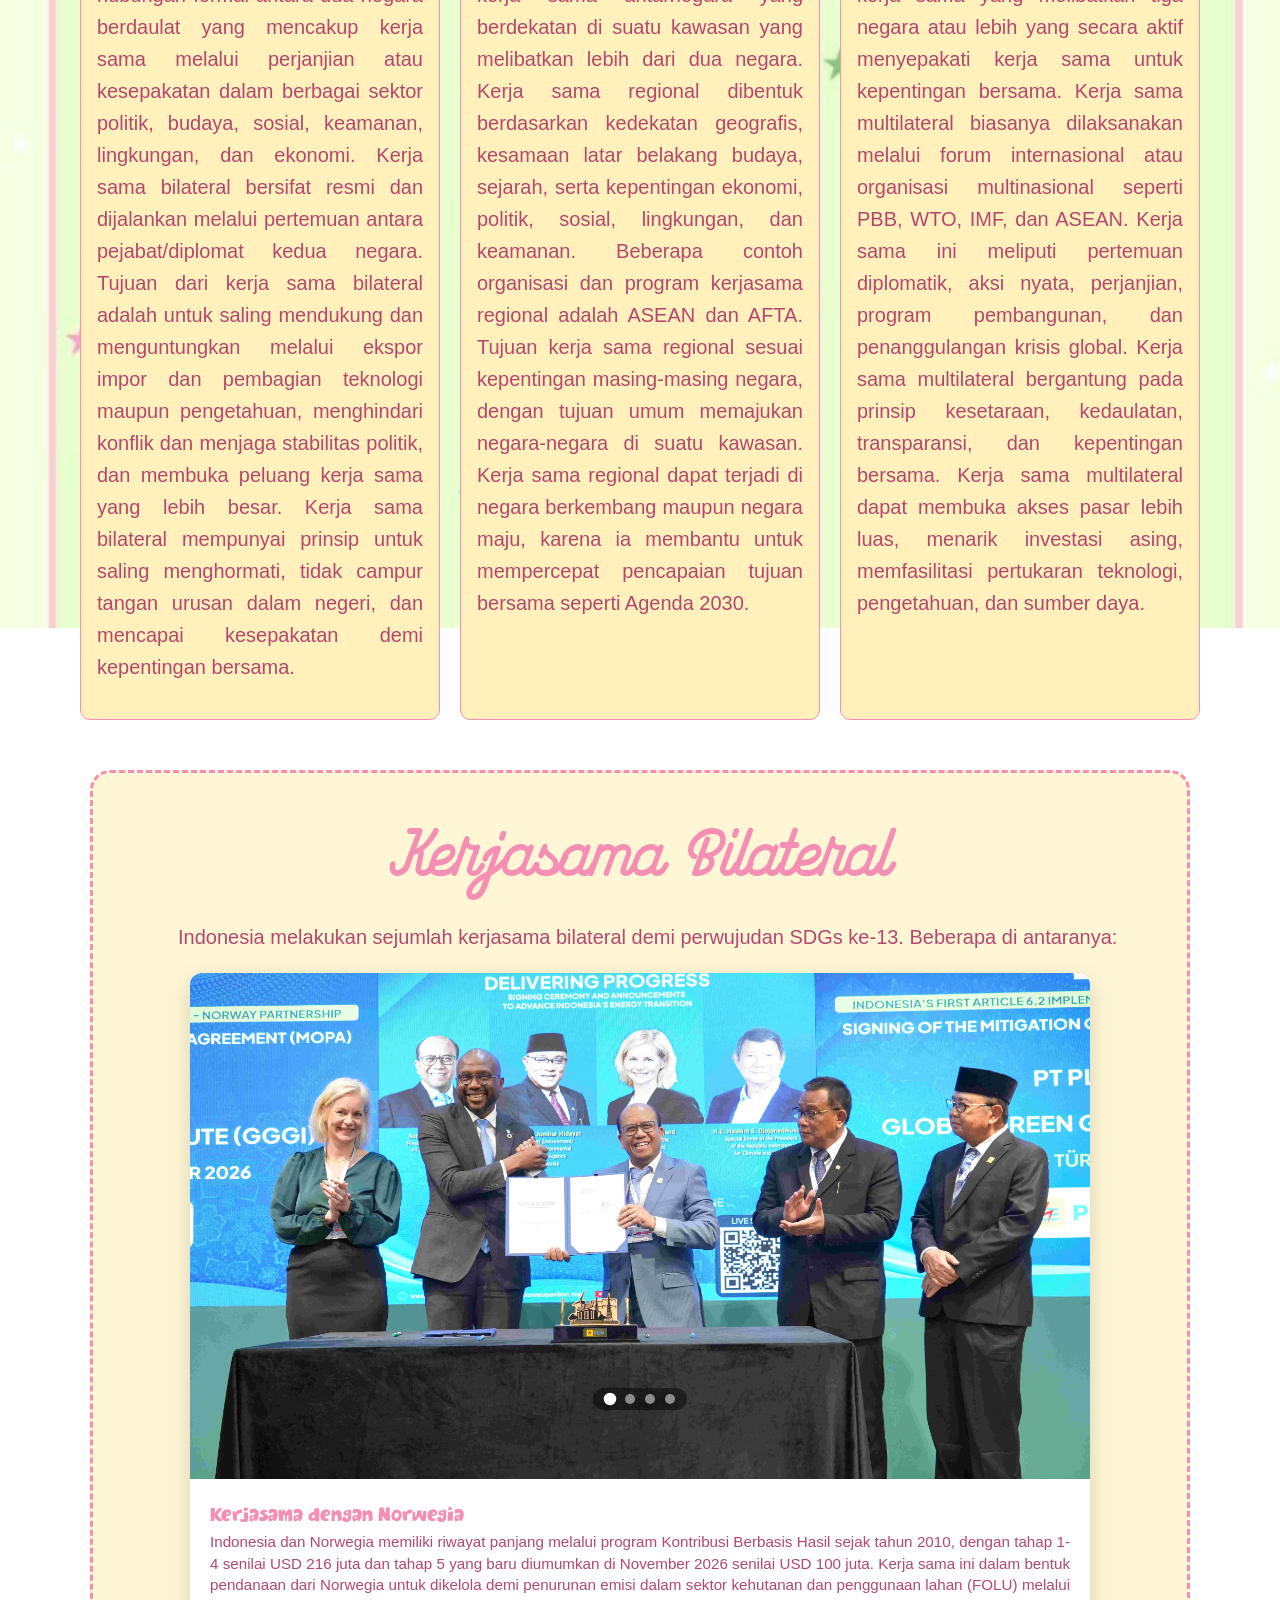
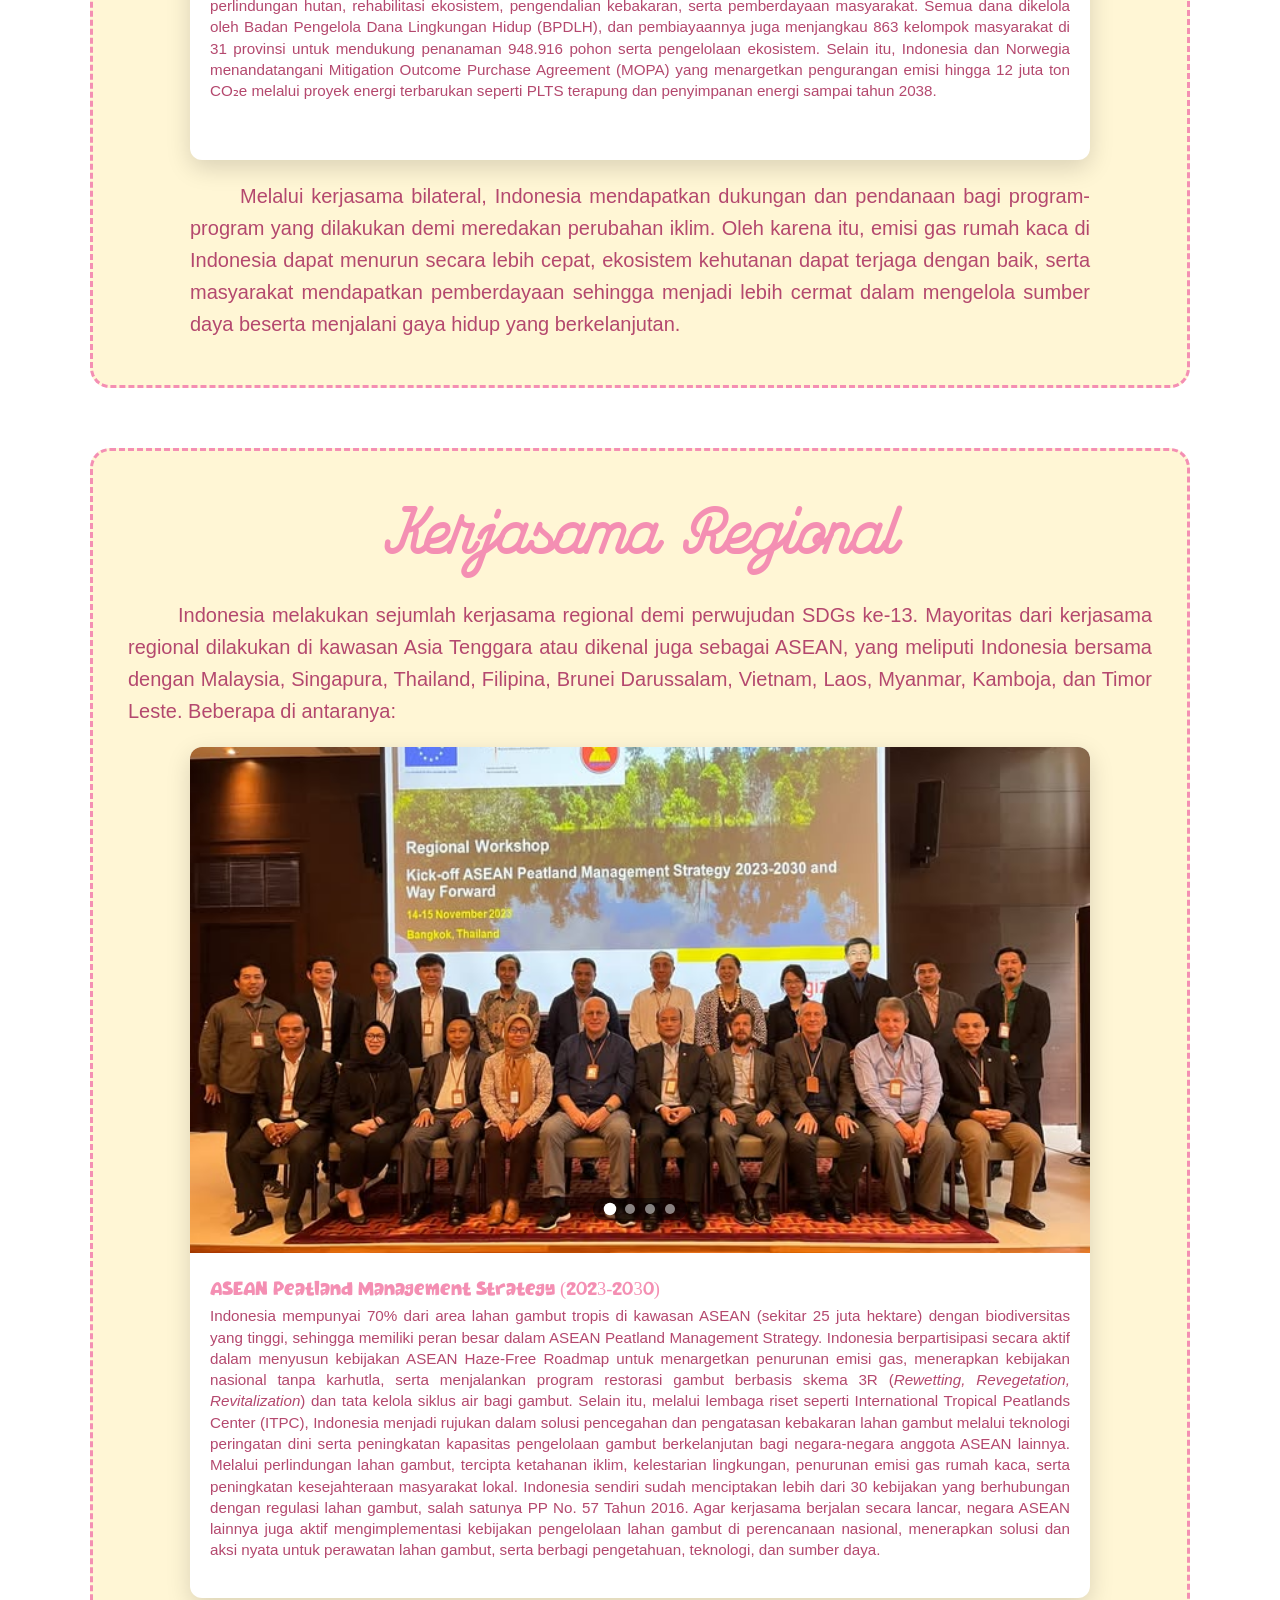
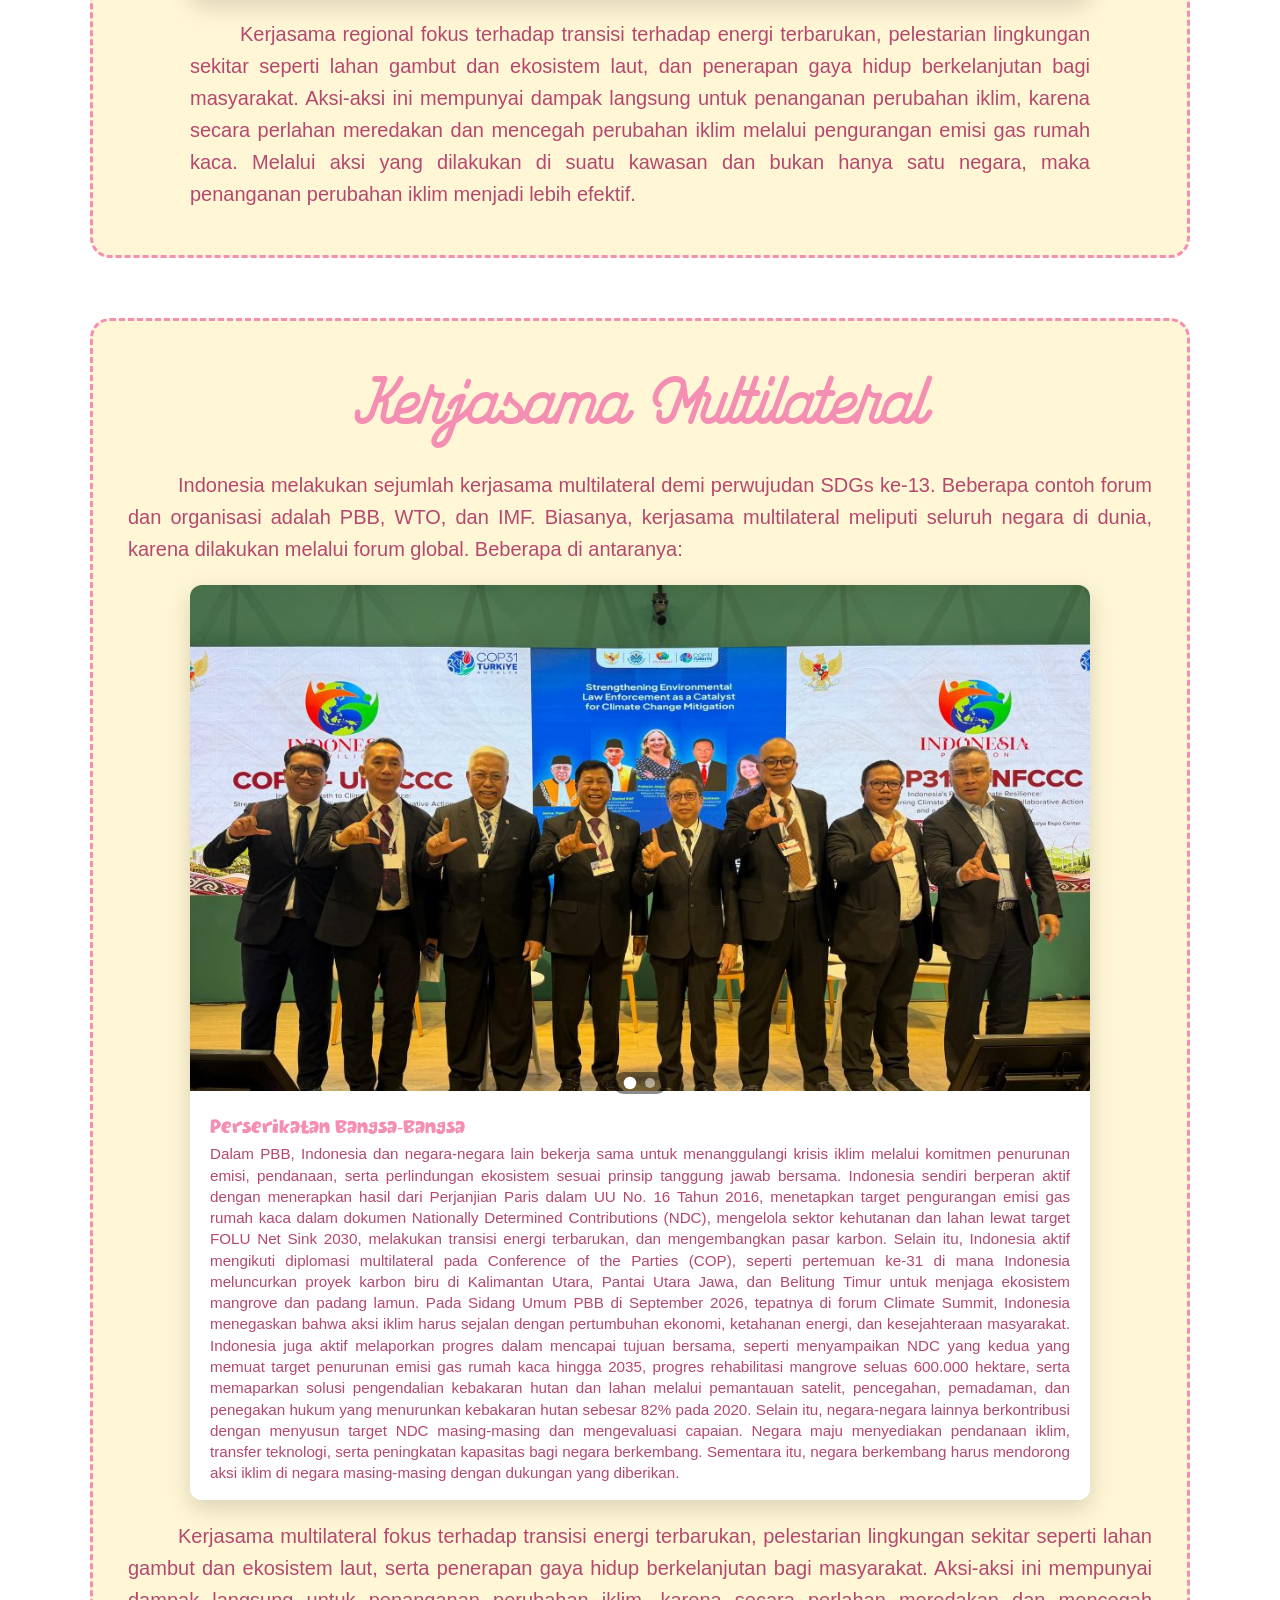
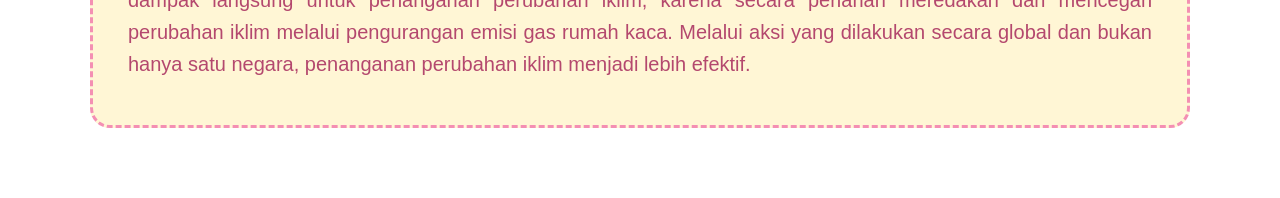
==== commit 380df349: "Add files via upload" ====
--- a/kerjasama.html
+++ b/kerjasama.html
@@ -98,7 +98,7 @@
         <div class="content">
             <div class="pengertian">
                 <h3 id="internasional">Kerjasama Internasional</h3>
-                <p class="pengertian">Kerja sama internasional adalah kerja sama yang melibatkan dua atau lebih negara yang bersifat umum dan tidak terikat pada jumlah anggota dan asal negara. Kerja sama internasional dilakukan untuk pemenuhan kebutuhan rakyatnya dan kepentingan bersama. Tujuan kerja sama internasional adalah mempererat hubungan diplomatis antarnegara, menciptakan kedamaian, meningkatkan pertumbuhan ekonomi dan pembangunan, memperluas pasar dan akses barang dan jasa, memenuhi kebutuhan negara, serta menyelesaikan masalah bersama melalui bantuan satu sama lain. Melalui kerja sama antarnegara, para negara dapat saling melengkapi kekurangan masing-masing dengan menyediakan informasi, teknologi, pendanaan, pengetahuan, serta sumber daya agar dapat menyelesaikan masalah secara lebih efektif. Kerja sama internasional terdiri atas bilateral, regional, dan multilateral. Terutama dengan kekurangan Indonesia dalam bidang akses teknologi, pengetahuan, dan SDM, maka Indonesia butuh untuk melakukan kemitraan bersama negara-negara lain agar tujuan SDGs diwujudkan secara efektif dan efisien. </p>
+                <p class="pengertian">Kerja sama internasional adalah kerja sama yang melibatkan dua atau lebih negara yang bersifat umum dan tidak terikat pada jumlah anggota dan asal negara. Kerja sama internasional dilakukan untuk pemenuhan kebutuhan rakyatnya dan kepentingan bersama. Tujuan kerja sama internasional adalah mempererat hubungan diplomatis antarnegara, menciptakan kedamaian, meningkatkan pertumbuhan ekonomi dan pembangunan, memperluas pasar dan akses barang dan jasa, memenuhi kebutuhan negara, serta menyelesaikan masalah bersama melalui bantuan satu sama lain. Melalui kerja sama antarnegara, para negara dapat saling melengkapi kekurangan masing-masing dengan menyediakan informasi, teknologi, pendanaan, pengetahuan, serta sumber daya agar dapat menyelesaikan masalah secara lebih efektif. Terutama dengan kekurangan Indonesia dalam bidang akses teknologi, pengetahuan, dan SDM, maka Indonesia butuh untuk melakukan kemitraan bersama negara-negara lain agar tujuan SDGs diwujudkan secara efektif dan efisien. Kerja sama internasional yang dilakukan oleh Indonesia terdiri atas bilateral, regional, dan multilateral. </p>
             </div>
             <h3 id="internasional">Jenis Kerjasama Internasional</h3>
             <div class="grid-container1">
